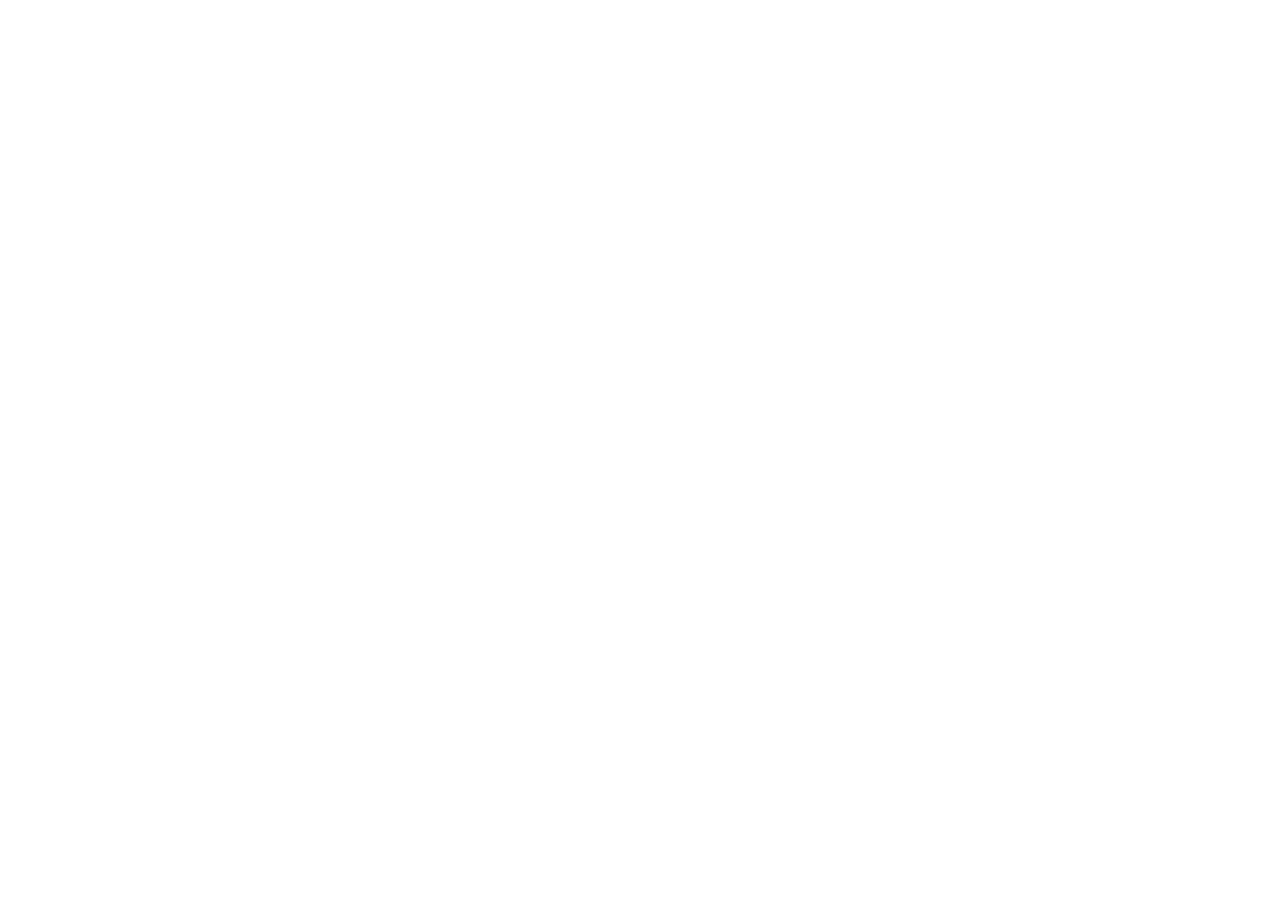
==== index.html @ 4276ec36 "Add index.html" ====
<!doctype html>
<html lang="en">
  <head>
    <meta charset="UTF-8" />
    <meta name="viewport" content="width=device-width, initial-scale=1.0" />
    <meta name="description" content="Soul-D. — The Best Digital Marketing Agency in Hyderabad. Website development, mobile apps, video production, Meta &amp; Google Ads at reasonable rates." />
    <title>Soul-D. | Digital Marketing Solutions</title>
    <link rel="icon" href="assets/sould-logo-1-BkM_pOXT.png" />
    <link rel="stylesheet" href="src/styles.css" />
  </head>
  <body>
    <div class="app" id="app"></div>

    <!-- block the auto-boot so the loader below can inject the saved content first -->
    <script>window.SOULD_DEFER = true;</script>
    <script src="src/content-defaults.js"></script>
    <script src="src/app.js"></script>

    <script>
      /* ----------------------------------------------------------------------
         Content loader — three layers, lowest to highest priority:
           1. built-in defaults      (src/content-defaults.js)
           2. content.json           (what the client published)
           3. localStorage draft     (this browser's unpublished edits)
         Visitors get 1+2; the client previewing in their own browser gets 1+2+3.
         ---------------------------------------------------------------------- */
      (async function () {
        function merge(base, over) {
          if (over === null || over === undefined) return base;
          if (Array.isArray(base) || Array.isArray(over)) return Array.isArray(over) ? over : base;
          if (typeof base !== 'object' || typeof over !== 'object') return over;
          const out = Object.assign({}, base);
          for (const k of Object.keys(over)) out[k] = merge(base[k], over[k]);
          return out;
        }

        let content = window.SOULD_DEFAULTS || {};

        try {
          const res = await fetch('content.json', { cache: 'no-store' });
          if (res.ok) content = merge(content, await res.json());
        } catch (e) {
          /* file:// or offline — just use the defaults */
        }

        try {
          const draft = localStorage.getItem('sould_content_draft');
          if (draft) content = merge(content, JSON.parse(draft));
        } catch (e) {}

        window.SOULD_BOOT(content);
      })();
    </script>
  </body>
</html>
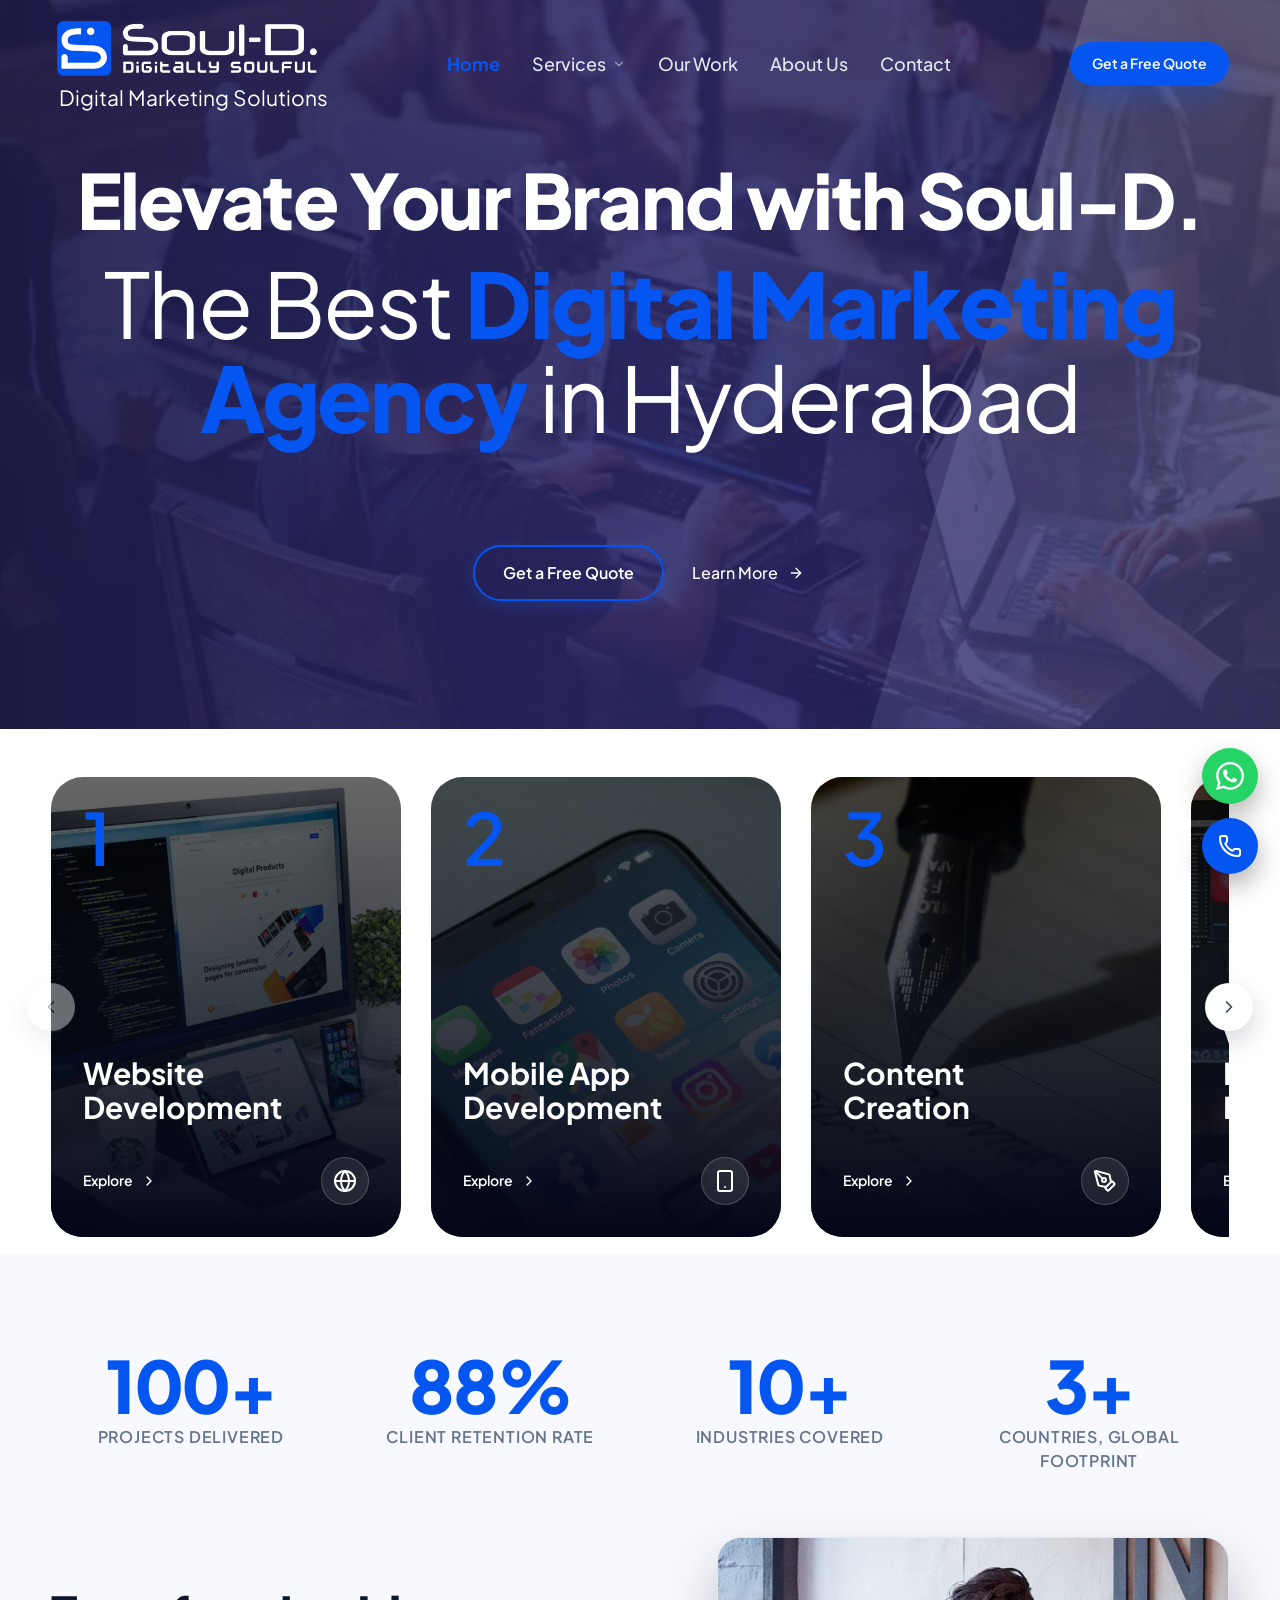
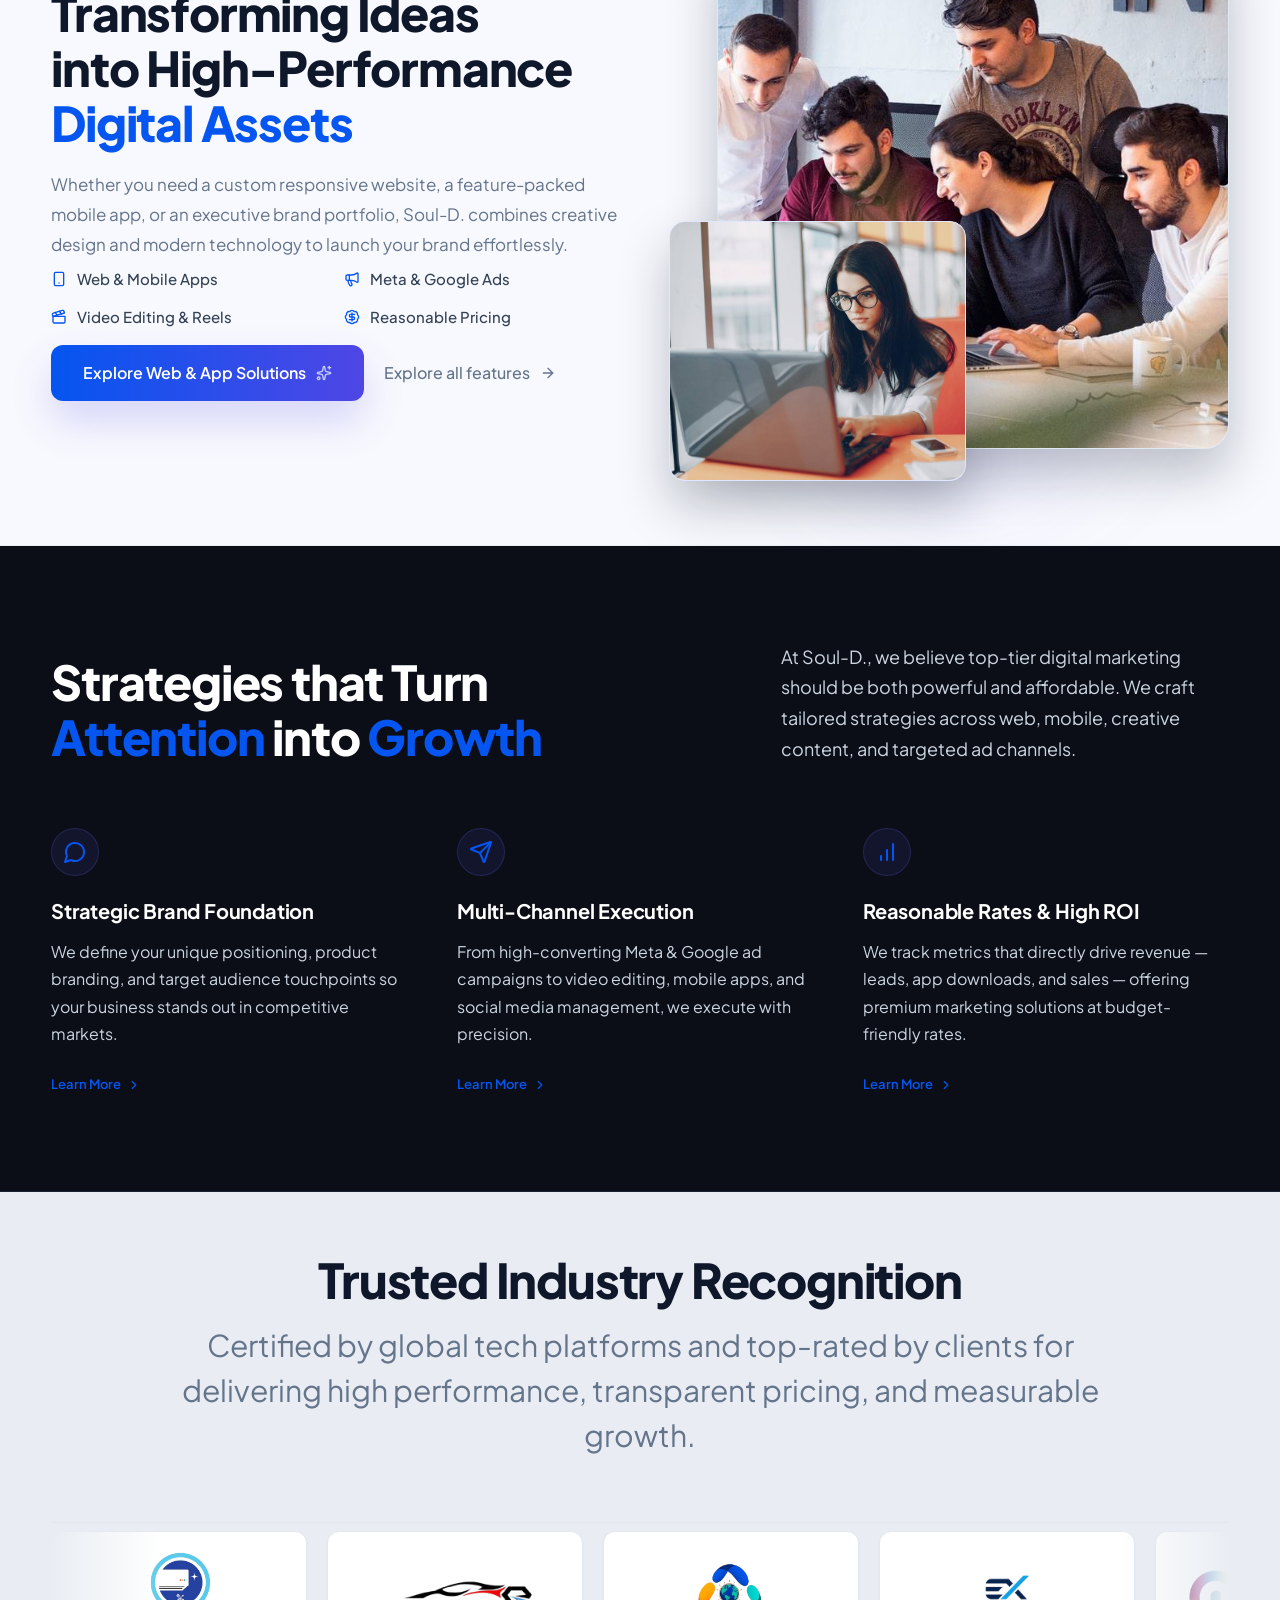
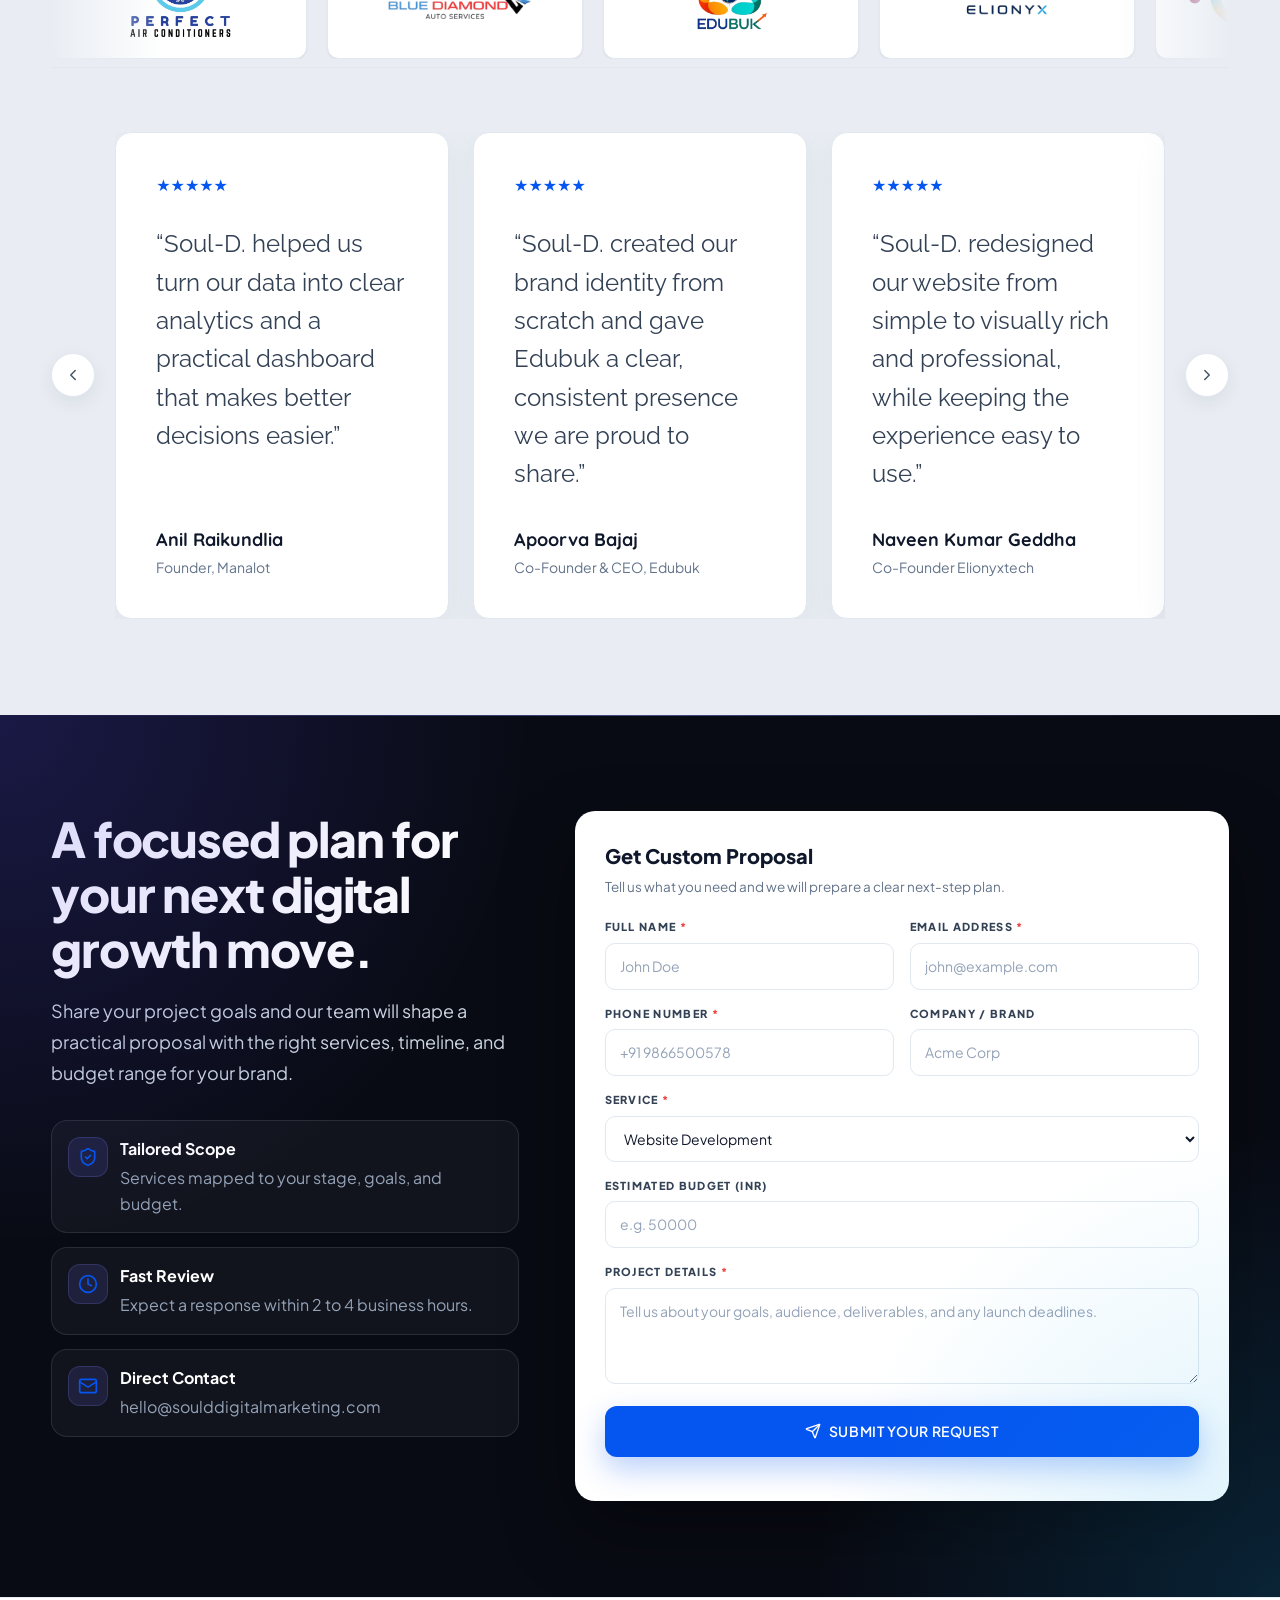
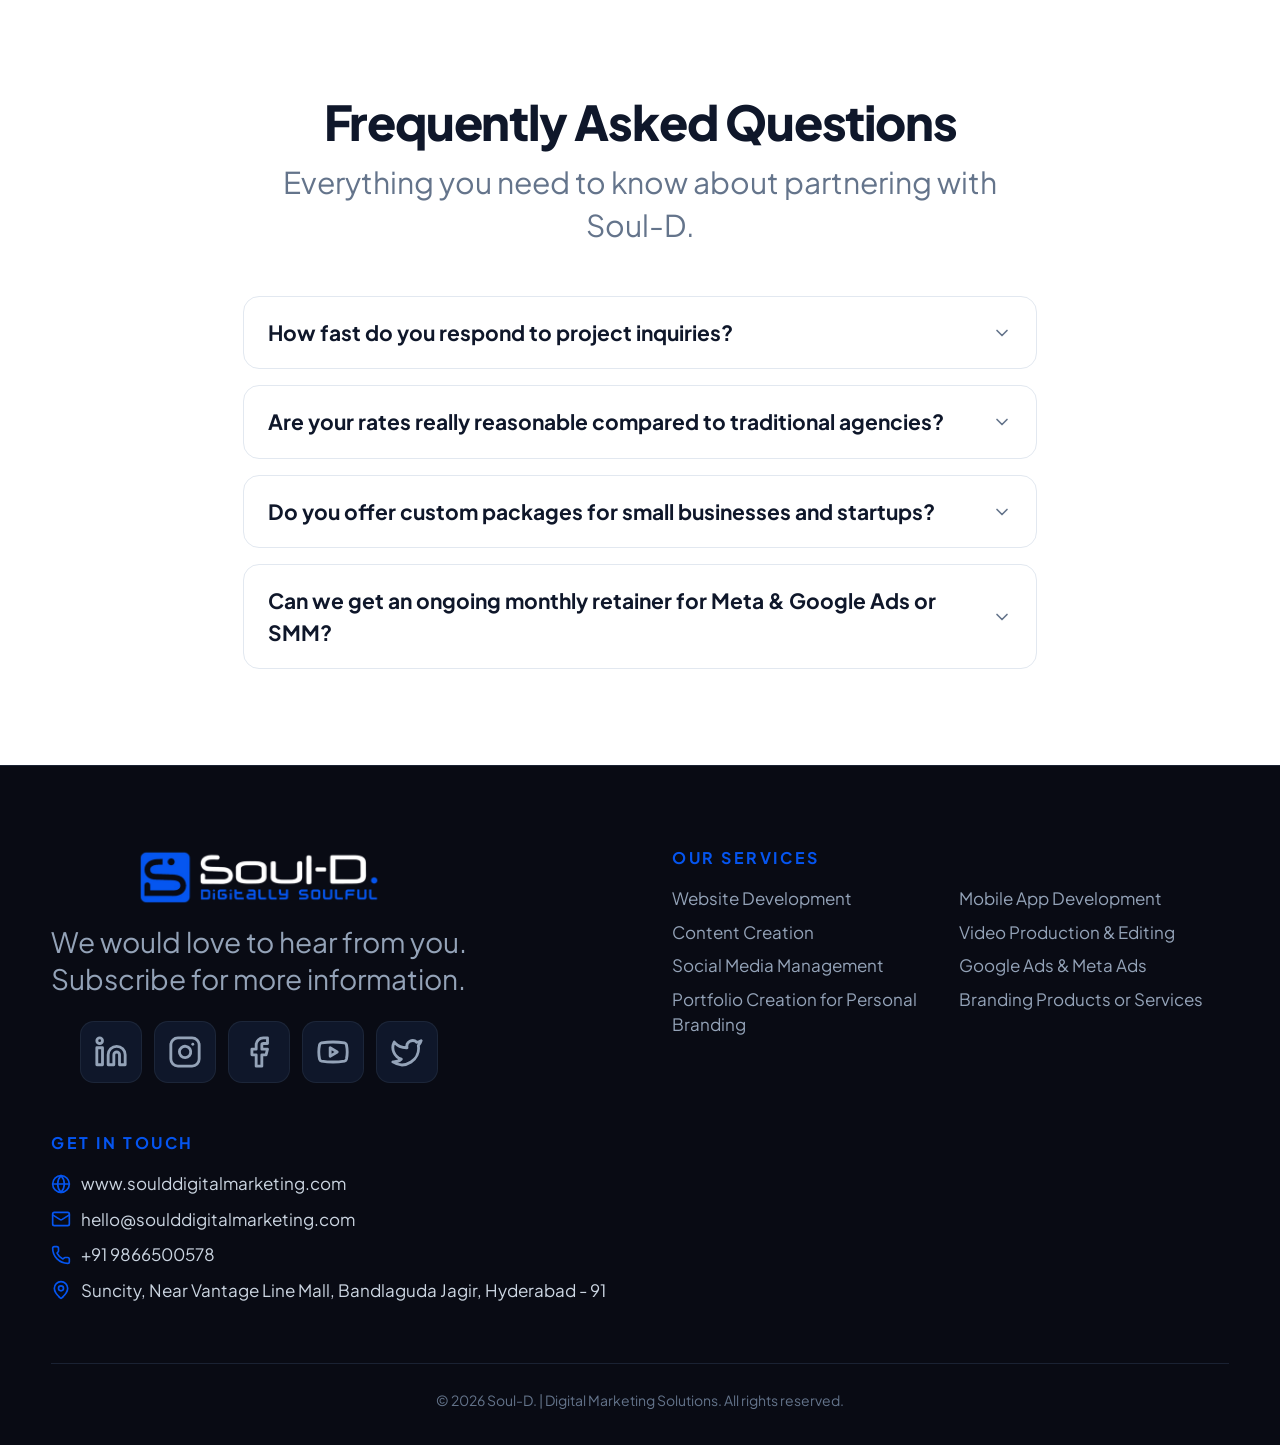
==== commit c8a4de1c: "Loader: content server first, then content.json" ====
--- a/index.html
+++ b/index.html
@@ -35,12 +35,28 @@
         }
 
         let content = window.SOULD_DEFAULTS || {};
+        let fromServer = false;
 
+        /* 1) content server (live editing — save karte hi update) */
         try {
-          const res = await fetch('content.json', { cache: 'no-store' });
-          if (res.ok) content = merge(content, await res.json());
-        } catch (e) {
-          /* file:// or offline — just use the defaults */
+          const res = await fetch('api/content', { cache: 'no-store' });
+          if (res.ok) {
+            const d = await res.json();
+            if (d && typeof d === 'object' && Object.keys(d).length) {
+              content = merge(content, d);
+              fromServer = true;
+            }
+          }
+        } catch (e) {}
+
+        /* 2) published content.json (GitHub Pages / static hosting) */
+        if (!fromServer) {
+          try {
+            const res = await fetch('content.json', { cache: 'no-store' });
+            if (res.ok) content = merge(content, await res.json());
+          } catch (e) {
+            /* file:// or offline — just use the defaults */
+          }
         }
 
         try {
--- a/src/styles.css
+++ b/src/styles.css
@@ -0,0 +1,769 @@
+/* ==========================================================================
+   Soul-D. Digital Marketing Solutions — clone stylesheet
+   ========================================================================== */
+
+@font-face {
+  font-family: 'Quicksand';
+  font-style: normal;
+  font-weight: 300 700;
+  font-display: swap;
+  src: url('../assets/quicksand-latin.woff2') format('woff2');
+}
+
+@font-face {
+  font-family: 'Raleway';
+  font-style: normal;
+  font-weight: 100 900;
+  font-display: swap;
+  src: url('../assets/raleway-latin.woff2') format('woff2');
+}
+
+@font-face {
+  font-family: 'Plus Jakarta Sans';
+  font-style: normal;
+  font-weight: 300 800;
+  font-display: swap;
+  src: url('../assets/pjs-latin.woff2') format('woff2');
+}
+
+:root {
+  --blue: #0555F0;
+  --blue-dark: #0444C0;
+  --blue-soft: #e8efff;
+  --indigo: #4f46e5;
+  --dark: #090b14;
+  --dark-2: #0b0d17;
+  --dark-3: #0f1424;
+  --slate-950: #020617;
+  --light: #f8f9fe;
+  --gray: #e9edf3;
+  --line: #e2e8f0;
+  --text: #0f172a;
+  --muted: #475569;
+  --muted-2: #64748b;
+  --muted-3: #94a3b8;
+  --radius: 16px;
+  --shell: 1280px;
+  --shell-wide: 1650px;
+  /* margin har screen size par apne aap adjust hota hai: 20px (phone) -> 64px (badi screen) */
+  --gutter: clamp(20px, 4vw, 64px);
+  --header-h: 92px;
+  --shadow-sm: 0 1px 2px rgba(15, 23, 42, .06);
+  --shadow-md: 0 6px 18px rgba(15, 23, 42, .07);
+  --shadow-lg: 0 18px 45px rgba(15, 23, 42, .12);
+  --shadow-blue: 0 12px 30px rgba(5, 85, 240, .28);
+}
+
+* { box-sizing: border-box; margin: 0; padding: 0; }
+
+html { scroll-behavior: smooth; -webkit-text-size-adjust: 100%; }
+
+body {
+  font-family: 'Plus Jakarta Sans', system-ui, -apple-system, 'Segoe UI', Roboto, Helvetica, Arial, sans-serif;
+  background: #fff;
+  color: var(--text);
+  line-height: 1.5;
+  -webkit-font-smoothing: antialiased;
+  -moz-osx-font-smoothing: grayscale;
+  overflow-x: hidden;
+}
+
+::selection { background: var(--blue); color: #fff; }
+
+img { max-width: 100%; display: block; }
+a { color: inherit; text-decoration: none; }
+button { font: inherit; color: inherit; background: none; border: 0; cursor: pointer; }
+input, select, textarea { font: inherit; color: inherit; }
+ul { list-style: none; }
+svg { flex-shrink: 0; }
+
+/* ---------- layout helpers ----------
+   Har cheez (header, sections, carousel, footer) ek hi tarah ka margin leti hai.
+   Margin screen size ke hisaab se badhta hai: --gutter (20px -> 64px).
+   Content 1280px par ruk jata hai, screen badi ho to margin aur bada ho jata hai. */
+.shell { width: 100%; max-width: var(--shell); margin: 0 auto; padding: 0 var(--gutter); }
+.shell-wide { width: 100%; max-width: var(--shell-wide); margin: 0 auto; padding: 0 var(--gutter); }
+.shell-full { width: 100%; max-width: var(--shell); margin: 0 auto; padding: 0 var(--gutter); }
+.app { min-height: 100vh; display: flex; flex-direction: column; }
+.app > main { flex: 1 1 auto; }
+.center { text-align: center; }
+.sr-only { position: absolute; width: 1px; height: 1px; overflow: hidden; clip: rect(0 0 0 0); }
+
+/* ---------- buttons ---------- */
+.btn {
+  display: inline-flex; align-items: center; justify-content: center; gap: 8px;
+  font-weight: 600; border-radius: 999px; transition: all .22s ease;
+  white-space: nowrap; cursor: pointer;
+}
+.btn-primary {
+  background: var(--blue); color: #fff; font-size: 14px;
+  padding: 11px 22px; box-shadow: var(--shadow-blue);
+}
+.btn-primary:hover { background: var(--blue-dark); transform: translateY(-2px); }
+.btn-outline {
+  border: 2px solid var(--blue); color: #fff; padding: 14px 28px; font-size: 16px;
+  box-shadow: 0 4px 14px rgba(37, 99, 235, .25);
+}
+.btn-outline:hover { background: var(--blue); transform: translateY(-2px); }
+.btn-solid {
+  background: var(--blue); color: #fff; padding: 14px 28px; font-size: 16px;
+  box-shadow: var(--shadow-blue);
+}
+.btn-solid:hover { background: var(--blue-dark); transform: translateY(-2px); }
+.btn-ghost { color: #fff; font-weight: 500; padding: 8px 4px; display: inline-flex; align-items: center; gap: 10px; }
+.btn-ghost:hover { color: var(--blue); }
+.btn-ghost:hover svg { transform: translateX(6px); }
+.btn-ghost svg { transition: transform .2s ease; }
+.btn-cta {
+  background: var(--indigo); color: #fff; padding: 16px 32px; border-radius: 12px;
+  font-weight: 700; font-size: 16px; box-shadow: 0 12px 30px rgba(79, 70, 229, .35);
+}
+.btn-cta:hover { background: #6366f1; transform: translateY(-2px); }
+.btn-block { width: 100%; border-radius: 12px; padding: 15px 20px; font-size: 14px; letter-spacing: .04em; text-transform: uppercase; }
+
+.link-arrow {
+  display: inline-flex; align-items: center; gap: 6px; color: var(--blue);
+  font-weight: 600; font-size: 13px; transition: gap .2s ease;
+}
+.link-arrow:hover { gap: 10px; }
+
+/* ==========================================================================
+   HEADER
+   ========================================================================== */
+.site-header {
+  position: fixed; top: 0; left: 0; right: 0; z-index: 60;
+  padding: 14px 0; transition: background .3s ease, padding .3s ease, box-shadow .3s ease;
+  background: transparent;
+}
+.site-header.scrolled {
+  background: rgba(9, 11, 20, .95);
+  backdrop-filter: blur(12px);
+  box-shadow: 0 6px 24px rgba(0, 0, 0, .35);
+  padding: 8px 0;
+}
+.site-header .bar { display: flex; align-items: center; justify-content: space-between; gap: 20px; }
+.brand { display: flex; align-items: center; gap: 8px; transition: opacity .2s; }
+.brand:hover { opacity: .95; }
+.brand img { height: 44px; width: auto; object-fit: contain; border-radius: 8px; }
+.brand-col-wrap { display: block; }        /* keeps the tagline on its own line, as on the live site */
+.brand-tag { display: block; color: #fff; font-size: 21px; margin-left: 8px; white-space: nowrap; }
+.site-header .shell-wide { transition: padding .3s ease; }
+
+.nav { display: flex; align-items: center; gap: 32px; font-size: 18px; font-weight: 500; }
+.nav > a, .nav .nav-link { color: #e2e8f0; padding: 4px 0; transition: color .2s; }
+.nav > a:hover, .nav .nav-link:hover { color: var(--blue); }
+.nav > a.active { color: var(--blue); font-weight: 700; }
+.nav-drop { position: relative; }
+.nav-drop > .nav-link { display: flex; align-items: center; gap: 6px; cursor: pointer; padding: 8px 0; font-size: 18px; }
+.nav-drop > .nav-link svg { color: var(--muted-3); transition: transform .2s; }
+.nav-drop:hover > .nav-link svg { transform: rotate(180deg); }
+.nav-drop > .nav-link.active { color: var(--blue); font-weight: 700; }
+.nav-menu {
+  position: absolute; top: 100%; left: 50%; transform: translate(-50%, 8px);
+  min-width: 268px; background: #0f1424; border: 1px solid #1e293b; border-radius: 14px;
+  padding: 10px; box-shadow: 0 24px 50px rgba(0, 0, 0, .5);
+  opacity: 0; visibility: hidden; transition: all .2s ease;
+}
+.nav-drop:hover .nav-menu { opacity: 1; visibility: visible; transform: translate(-50%, 0); }
+.nav-menu a {
+  display: block; padding: 9px 12px; border-radius: 9px; font-size: 14px;
+  color: #cbd5e1; transition: all .15s;
+}
+.nav-menu a:hover { background: rgba(5, 85, 240, .16); color: #fff; }
+.nav-menu a.active { color: var(--blue); font-weight: 600; }
+
+.header-actions { display: flex; align-items: center; gap: 14px; }
+.burger { display: none; padding: 8px; color: #cbd5e1; border-radius: 10px; }
+.burger:hover { color: #fff; }
+.burger .ic-close { display: none; }
+.burger.open .ic-menu { display: none; }
+.burger.open .ic-close { display: block; }
+
+.mobile-nav {
+  display: none; background: #0b0d17; border-top: 1px solid #1e293b;
+  padding: 16px 24px 26px;
+}
+.mobile-nav.open { display: block; }
+.mobile-nav a {
+  display: block; padding: 12px 4px; color: #cbd5e1; font-weight: 500;
+  border-bottom: 1px solid rgba(30, 41, 59, .7);
+}
+.mobile-nav a.active { color: var(--blue); font-weight: 700; }
+.mobile-nav .sub a { padding-left: 18px; font-size: 14px; color: #94a3b8; }
+.mobile-nav .btn { margin-top: 18px; width: 100%; padding: 13px; }
+
+/* ==========================================================================
+   HERO (home)
+   ========================================================================== */
+.hero { position: relative; display: flex; align-items: center; padding: 112px 0 80px; overflow: hidden; }
+.hero-bg { position: absolute; inset: 0; z-index: 0; overflow: hidden; pointer-events: none; }
+.hero-slide {
+  position: absolute; inset: 0; opacity: 0; transition: opacity 2s ease-in-out;
+}
+.hero-slide.active { opacity: 1; }
+.hero-slide .img {
+  width: 100%; height: 100%; background-size: cover; background-position: center;
+  filter: brightness(.9) contrast(1.02);
+}
+@keyframes kenburns {
+  0%   { transform: scale(1) translate(0, 0); }
+  100% { transform: scale(1.12) translate(-1.5%, -1.5%); }
+}
+.hero-slide .img { animation: kenburns 12s ease-out forwards; }
+.hero-tint {
+  position: absolute; inset: 0; z-index: 2;
+  background: linear-gradient(to right, rgba(30, 27, 75, .90), rgba(46, 42, 114, .80) 50%, rgba(34, 28, 74, .75));
+}
+.hero-shape-1, .hero-shape-2 { position: absolute; inset: 0; z-index: 2; pointer-events: none; }
+.hero-shape-1 {
+  clip-path: polygon(75% 0, 100% 0, 100% 100%, 55% 100%);
+  background: linear-gradient(135deg, rgba(255, 255, 255, .25) 0%, rgba(99, 102, 241, .3) 100%);
+  opacity: .25; mix-blend-mode: overlay;
+}
+.hero-shape-2 {
+  clip-path: polygon(85% 0, 100% 0, 100% 100%, 68% 100%);
+  background: linear-gradient(rgba(255, 255, 255, .38) 0%, rgba(165, 180, 252, .35) 100%);
+  opacity: .4;
+}
+.hero-inner { position: relative; z-index: 4; width: 100%; text-align: center; padding-top: 48px; }
+.hero h1 { color: #fff; letter-spacing: -.025em; line-height: 1.05; margin-bottom: 16px; }
+.hero h1.a { font-size: 76px; font-weight: 800; }
+.hero h1.b { font-size: 90px; font-weight: 400; }
+.hero h1 .blue { color: var(--blue); font-weight: 800; }
+.hero-actions { display: flex; flex-wrap: wrap; justify-content: center; align-items: center; gap: 24px; margin: 100px 0 48px; }
+.hero-dots { position: fixed; bottom: 32px; left: 50%; transform: translateX(-50%); z-index: 30; display: flex; gap: 8px; transition: opacity .4s ease; }
+.hero-dots button { height: 8px; width: 8px; border-radius: 999px; background: rgba(255, 255, 255, .5); transition: all .3s; }
+.hero-dots button:hover { background: rgba(255, 255, 255, .8); }
+.hero-dots button.on { width: 32px; background: var(--blue); }
+
+/* ==========================================================================
+   SERVICE CARDS (home carousel + mobile grid)
+   ========================================================================== */
+.svc-strip { position: relative; z-index: 30; margin-top: 32px; overflow: hidden; }
+.svc-track-wrap { display: flex; justify-content: center; }
+.svc-track-outer { position: relative; width: 100%; max-width: 1550px; }
+.svc-track {
+  display: flex; gap: 30px; overflow-x: auto; scroll-behavior: smooth;
+  padding: 16px 0; scrollbar-width: none; -ms-overflow-style: none;
+}
+.svc-track::-webkit-scrollbar { display: none; }
+.svc-card {
+  position: relative; flex: 0 0 auto; width: 350px; height: 460px; overflow: hidden;
+  border-radius: 32px; cursor: pointer; isolation: isolate;
+}
+.svc-card img {
+  position: absolute; inset: 0; width: 100%; height: 100%; object-fit: cover;
+  transition: transform .7s ease;
+}
+.svc-card:hover img { transform: scale(1.05); }
+.svc-card .veil {
+  position: absolute; inset: 0;
+  background: linear-gradient(to top, #020617 0%, rgba(15, 23, 42, .4) 55%, transparent 100%),
+              rgba(0, 0, 0, .6);
+}
+.svc-card .body {
+  position: absolute; inset: 0; display: flex; flex-direction: column;
+  justify-content: flex-end; padding: 32px;
+}
+.svc-card .num {
+  position: absolute; left: 32px; top: 24px; font-size: 72px; font-weight: 600;
+  line-height: 1; color: var(--blue);
+}
+.svc-card h3 { font-size: 30px; font-weight: 700; line-height: 1.15; max-width: 13.75rem; color: #fff; }
+.svc-card .foot { margin-top: 32px; display: flex; align-items: center; justify-content: space-between; gap: 12px; }
+.svc-card .explore {
+  display: inline-flex; align-items: center; gap: 8px; font-size: 14px; font-weight: 600; color: #fff;
+}
+.svc-card .explore:hover { color: #93c5fd; }
+.svc-card .explore svg { transition: transform .3s; }
+.svc-card .explore:hover svg { transform: translateX(4px); }
+.svc-card .ic-btn {
+  width: 48px; height: 48px; border-radius: 999px; border: 1px solid rgba(255, 255, 255, .2);
+  background: rgba(255, 255, 255, .1); backdrop-filter: blur(8px); color: #fff;
+  display: grid; place-items: center;
+}
+.svc-arrow {
+  position: absolute; top: 50%; transform: translateY(-50%); z-index: 40;
+  width: 48px; height: 48px; border-radius: 999px; background: #fff; border: 0;
+  display: grid; place-items: center; color: #334155;
+  box-shadow: 0 10px 26px rgba(15, 23, 42, .18); transition: all .2s;
+}
+.svc-arrow:hover { transform: translateY(-50%) scale(1.05); }
+.svc-arrow:disabled { opacity: .4; cursor: not-allowed; }
+.svc-arrow.prev { left: -24px; }
+.svc-arrow.next { right: -24px; }
+
+/* mobile variant */
+.svc-grid-mobile { display: none; gap: 16px; padding-bottom: 32px; }
+.svc-card.m {
+  width: 100%; height: auto; min-height: 280px; border-radius: 24px;
+  box-shadow: var(--shadow-lg);
+}
+.svc-card.m .veil { background: rgba(0, 0, 0, .55); }
+.svc-card.m .body { position: relative; padding: 20px; min-height: 280px; }
+.svc-card.m .num { left: 20px; top: 16px; font-size: 48px; }
+.svc-card.m h3 { font-size: 24px; max-width: 18rem; }
+.svc-card.m p {
+  margin-top: 8px; font-size: 13.5px; line-height: 1.6; color: #e2e8f0;
+  display: -webkit-box; -webkit-box-orient: vertical; -webkit-line-clamp: 3; overflow: hidden;
+}
+.svc-card.m .foot { margin-top: 20px; }
+.svc-card.m .quote {
+  background: rgba(255, 255, 255, .1); backdrop-filter: blur(8px);
+  padding: 8px 16px; border-radius: 999px; font-size: 13px; font-weight: 600; color: #fff;
+}
+.svc-card.m .quote:hover { background: rgba(255, 255, 255, .2); }
+
+/* ==========================================================================
+   STATS
+   ========================================================================== */
+.stats { padding: 0 0 64px; position: relative; z-index: 10; }
+.stats-grid { display: grid; grid-template-columns: repeat(4, 1fr); gap: 32px 20px; text-align: center; }
+.stat .value { display: block; font-size: 72px; font-weight: 800; color: var(--blue); letter-spacing: -.03em; line-height: 1; margin-bottom: 4px; }
+.stat .label { display: block; }
+.stat .label {
+  font-size: 16px; font-weight: 600; letter-spacing: .05em;
+  text-transform: uppercase; color: var(--muted-2);
+}
+
+/* ==========================================================================
+   SECTION SHELL / TYPOGRAPHY
+   ========================================================================== */
+.sec { padding: 96px 0; position: relative; z-index: 10; }
+.sec-sm { padding: 60px 0; }
+.sec-light { background: var(--light); border-bottom: 1px solid rgba(226, 232, 240, .6); }
+.sec-white { background: #fff; border-top: 1px solid rgba(226, 232, 240, .8); }
+.sec-dark { background: var(--dark-2); color: #fff; border-bottom: 1px solid rgba(30, 41, 59, .8); }
+.sec-gray { background: var(--gray); }
+.sec-black { background: var(--dark); color: #fff; position: relative; overflow: hidden; }
+.sec-black .glow-1, .sec-black .glow-2 { position: absolute; pointer-events: none; z-index: 0; }
+.sec-black .glow-1 { inset: 0; background: radial-gradient(circle at top left, rgba(79, 70, 229, .24), transparent 34%), radial-gradient(circle at bottom right, rgba(14, 165, 233, .16), transparent 30%); }
+.sec-black .glow-2 { left: 0; right: 0; top: 0; height: 1px; background: linear-gradient(90deg, transparent, rgba(129, 140, 248, .5), transparent); }
+.sec-black .shell-wide { position: relative; z-index: 1; }
+
+h2.title { font-size: 48px; font-weight: 800; letter-spacing: -.025em; line-height: 1.15; }
+h2.title .blue { color: var(--blue); }
+.sec-head { text-align: center; max-width: 780px; margin: 0 auto 56px; }
+.sec-head p { color: var(--muted-2); font-size: 17px; margin-top: 14px; }
+.eyebrow {
+  font-size: 12px; font-weight: 800; letter-spacing: .16em; text-transform: uppercase;
+  color: var(--blue);
+}
+
+/* ==========================================================================
+   ABOUT / TRANSFORMING IDEAS
+   ========================================================================== */
+.split { display: grid; grid-template-columns: 1fr 1fr; gap: 40px; align-items: center; }
+.lead { color: var(--muted-2); font-size: 17px; line-height: 1.75; margin-top: 20px; }
+.feature-list { display: grid; grid-template-columns: 1fr 1fr; gap: 16px; margin: 8px 0; }
+.feature-list li { display: flex; align-items: center; gap: 10px; font-size: 15px; color: #334155; font-weight: 500; }
+.feature-list svg { color: var(--blue); }
+.cta-row { display: flex; flex-wrap: wrap; align-items: center; gap: 16px; padding-top: 8px; }
+.btn-gradient {
+  display: inline-flex; align-items: center; gap: 10px; color: #fff; font-weight: 600;
+  font-size: 16px; padding: 16px 32px; border-radius: 12px;
+  background: linear-gradient(90deg, var(--blue), var(--indigo));
+  box-shadow: 0 20px 40px rgba(79, 70, 229, .2); transition: all .2s;
+}
+.btn-gradient:hover { background: linear-gradient(90deg, var(--blue-dark), #4338ca); transform: translateY(-2px); }
+.btn-gradient svg { color: #c7d2fe; }
+
+.collage { position: relative; width: 100%; max-width: 32rem; margin-left: auto; }
+.collage .big {
+  border-radius: 24px; overflow: hidden; box-shadow: 0 25px 50px rgba(15, 23, 42, .25);
+  border: 1px solid var(--line); background: #fff; width: 100%; aspect-ratio: 1 / 1; position: relative;
+}
+.collage .big img { width: 100%; height: 100%; object-fit: cover; object-position: top; transition: transform .7s; }
+.collage:hover .big img { transform: scale(1.05); }
+.collage .small {
+  position: absolute; bottom: -32px; left: -48px; width: 58%; z-index: 10;
+  border-radius: 16px; overflow: hidden; box-shadow: 0 25px 50px rgba(15, 23, 42, .25);
+  border: 1px solid #e0e7ff; background: #fff; aspect-ratio: 4 / 3.5;
+}
+.collage .small img { width: 100%; height: 100%; object-fit: cover; object-position: 25% 10%; transition: transform .7s; }
+.collage:hover .small img { transform: scale(1.05); }
+.collage .glow {
+  position: absolute; top: 50%; right: 25%; width: 288px; height: 288px; border-radius: 999px;
+  background: rgba(99, 102, 241, .15); filter: blur(64px); pointer-events: none; z-index: -1;
+}
+
+/* ==========================================================================
+   STRATEGIES (dark)
+   ========================================================================== */
+.strategy-head { display: flex; flex-direction: row; align-items: flex-end; justify-content: space-between; gap: 32px; margin-bottom: 64px; }
+.strategy-head h2 { max-width: 42rem; }
+.strategy-head .kicker { color: #cbd5e1; font-size: 18px; line-height: 1.7; max-width: 28rem; }
+.cols-3 { display: grid; grid-template-columns: repeat(3, 1fr); gap: 40px; }
+.cols-4 { display: grid; grid-template-columns: repeat(4, 1fr); gap: 28px; }
+.card-icon {
+  width: 48px; height: 48px; border-radius: 999px; display: grid; place-items: center;
+  background: rgba(99, 102, 241, .1); border: 1px solid rgba(99, 102, 241, .2);
+  color: var(--blue); margin-bottom: 20px; transition: all .3s;
+}
+.cols-3 h3, .cols-4 h3 { font-size: 20px; font-weight: 700; margin-bottom: 12px; letter-spacing: -.01em; }
+.cols-3 p, .cols-4 p { color: var(--muted-2); font-size: 16px; line-height: 1.7; margin-bottom: 24px; }
+.sec-dark .cols-3 p { color: #cbd5e1; }
+.sec-dark .cols-3 h3 { color: #fff; }
+.cols-3 .card-icon { margin-bottom: 20px; }
+.sec-dark .group:hover .card-icon { background: rgba(79, 70, 229, .3); }
+
+/* ==========================================================================
+   LOGOS + TESTIMONIALS
+   ========================================================================== */
+.marquee-zone { border-top: 1px solid rgba(226, 232, 240, .8); border-bottom: 1px solid rgba(226, 232, 240, .8); background: var(--gray); padding: 8px 0; margin-bottom: 64px; position: relative; }
+.marquee-zone::before, .marquee-zone::after {
+  content: ''; position: absolute; top: 0; bottom: 0; width: 112px; z-index: 10; pointer-events: none;
+}
+.marquee-zone::before { left: 0; background: linear-gradient(90deg, var(--gray), transparent); }
+.marquee-zone::after { right: 0; background: linear-gradient(270deg, var(--gray), transparent); }
+.marquee { overflow: hidden; }
+.marquee-track { display: flex; width: max-content; animation: slide 30s linear infinite; }
+.marquee:hover .marquee-track { animation-play-state: paused; }
+@keyframes slide { from { transform: translateX(0); } to { transform: translateX(-50%); } }
+.logo-tile {
+  background: #fff; border: 1px solid var(--line); border-radius: 12px;
+  height: 128px; width: 256px; display: grid; place-items: center; padding: 0 24px;
+  box-shadow: var(--shadow-sm); flex: 0 0 auto; margin-right: 20px;
+}
+.logo-tile img { max-height: 88px; width: 100%; object-fit: contain; }
+.logo-tile.big img { max-height: 112px; transform: scale(1.5); }
+
+.tst-viewport { position: relative; width: 100%; padding: 0 64px; }
+.tst-window { overflow: hidden; }
+.tst-track { display: flex; transition: transform .5s ease-out; }
+.tst-page { flex: 0 0 100%; display: grid; grid-template-columns: repeat(3, 1fr); gap: 24px; }
+.tst-card {
+  display: flex; flex-direction: column; min-height: 360px; background: #fff;
+  border: 1px solid var(--line); border-radius: 16px; padding: 40px; color: var(--text);
+  box-shadow: 0 10px 30px rgba(148, 163, 184, .12);
+}
+.tst-card .stars { display: flex; gap: 4px; color: var(--blue); margin-bottom: 28px; font-size: 16px; }
+.tst-card blockquote {
+  font-family: 'Raleway', 'Plus Jakarta Sans', sans-serif; font-size: 24px; line-height: 1.6; color: #334155;
+}
+.tst-card .who { margin-top: auto; padding-top: 32px; }
+.tst-card .who .nm { font-family: 'Quicksand', 'Plus Jakarta Sans', sans-serif; font-weight: 700; color: var(--text); font-size: 18px; }
+.tst-card .who .rl { color: var(--muted-2); font-size: 14px; margin-top: 4px; }
+.tst-arrow {
+  position: absolute; top: 50%; transform: translateY(-50%); z-index: 10;
+  width: 44px; height: 44px; border-radius: 999px; background: #fff; border: 1px solid var(--line);
+  display: grid; place-items: center; color: var(--muted); box-shadow: var(--shadow-md); transition: all .2s;
+}
+.tst-arrow:hover { background: var(--blue); color: #fff; border-color: var(--blue); }
+.tst-arrow.prev { left: 0; }
+.tst-arrow.next { right: 0; }
+
+/* ==========================================================================
+   PROPOSAL + FORM
+   ========================================================================== */
+.proposal { display: grid; grid-template-columns: 5fr 7fr; gap: 56px; align-items: start; }
+.perks { display: grid; gap: 14px; margin-top: 30px; }
+.perk {
+  display: flex; gap: 12px; align-items: flex-start; background: rgba(255, 255, 255, .04);
+  border: 1px solid rgba(255, 255, 255, .1); border-radius: 16px; padding: 16px;
+}
+.perk .ic { width: 40px; height: 40px; border-radius: 12px; background: rgba(99, 102, 241, .15); color: var(--blue); border: 1px solid rgba(129, 140, 248, .2); display: grid; place-items: center; flex: 0 0 auto; }
+.perk h4 { font-size: 16px; font-weight: 700; color: #fff; margin-bottom: 4px; }
+.perk p { font-size: 16px; color: #94a3b8; line-height: 1.6; word-break: break-word; }
+
+.form-card {
+  background: #fff; border-radius: 20px; padding: 30px; box-shadow: 0 30px 70px rgba(0, 0, 0, .38);
+  color: var(--text);
+}
+.form-card h3 { font-size: 20px; font-weight: 800; }
+.form-card .hint { color: var(--muted-2); font-size: 13.5px; margin-top: 6px; }
+.form-grid { display: grid; grid-template-columns: minmax(0, 1fr) minmax(0, 1fr); gap: 16px; margin-top: 22px; }
+.field { display: flex; flex-direction: column; gap: 7px; }
+.field.full { grid-column: 1 / -1; }
+.field label {
+  font-size: 11px; font-weight: 800; letter-spacing: .12em; text-transform: uppercase; color: #334155;
+}
+.field label .req { color: #ef4444; }
+.field input, .field select, .field textarea {
+  border: 1px solid var(--line); border-radius: 10px; padding: 12px 14px; font-size: 14px;
+  background: #fff; outline: none; transition: border .2s, box-shadow .2s; width: 100%;
+}
+.field input::placeholder, .field textarea::placeholder { color: #94a3b8; }
+.field input:focus, .field select:focus, .field textarea:focus {
+  border-color: var(--blue); box-shadow: 0 0 0 3px rgba(5, 85, 240, .14);
+}
+.field textarea { resize: vertical; min-height: 96px; }
+.form-note { margin-top: 14px; font-size: 13.5px; font-weight: 600; }
+.form-note.ok { color: #059669; }
+.form-note.err { color: #dc2626; }
+
+/* ==========================================================================
+   FAQ
+   ========================================================================== */
+.faq { max-width: 900px; margin: 0 auto; }
+.faq-item { border: 1px solid var(--line); border-radius: 16px; overflow: hidden; transition: all .2s; }
+.faq-item + .faq-item { margin-top: 16px; }
+.faq-item.open { border-color: #c7d2fe; box-shadow: var(--shadow-md); }
+.faq-q {
+  width: 100%; text-align: left; padding: 20px 24px; font-size: 21px; font-weight: 700;
+  display: flex; align-items: center; justify-content: space-between; gap: 18px; color: var(--text);
+}
+.faq-q:hover { background: #f8fafc; }
+.faq-q svg { color: var(--muted-2); transition: transform .25s; }
+.faq-item.open .faq-q svg { transform: rotate(180deg); }
+.faq-a { padding: 0 24px 22px; color: var(--muted); font-size: 15.5px; line-height: 1.75; }
+
+/* ==========================================================================
+   FOOTER
+   ========================================================================== */
+.footer { background: var(--dark); color: #94a3b8; padding: 80px 0 34px; border-top: 1px solid rgba(30, 41, 59, .8); position: relative; z-index: 10; }
+.footer-grid { display: grid; grid-template-columns: 1fr 1fr; gap: 48px 64px; align-items: start; margin-bottom: 60px; }
+.footer .brand-col { display: grid; justify-items: center; gap: 16px; max-width: 26rem; }
+.footer .brand-col img { height: 62px; width: auto; border-radius: 12px; }
+.footer .tagline { color: #94a3b8; font-size: 28px; line-height: 1.3; max-width: 26rem; text-align: left; }
+.socials { display: flex; flex-wrap: wrap; gap: 12px; padding-top: 8px; max-width: 100%; }
+.socials a {
+  width: 62px; height: 62px; border-radius: 14px; background: #0f172a; border: 1px solid rgba(30, 41, 59, .9);
+  display: grid; place-items: center; transition: all .2s;
+}
+.socials a:hover { border-color: #6366f1; color: #fff; }
+.footer h4 { color: var(--blue); font-size: 16px; font-weight: 700; letter-spacing: .16em; text-transform: uppercase; margin-bottom: 16px; }
+.footer .svc-links { display: grid; grid-template-columns: 1fr 1fr; gap: 8px 18px; font-size: 17px; }
+.footer .svc-links a:hover, .footer .contact-links a:hover { color: var(--blue-dark); }
+.footer .contact-links { display: grid; gap: 10px; font-size: 17px; }
+.footer .contact-links a, .footer .contact-links div { display: flex; align-items: center; gap: 10px; color: #cbd5e1; word-break: break-word; }
+.footer .contact-links svg { color: var(--blue); }
+.footer-bottom { border-top: 1px solid rgba(30, 41, 59, .8); padding-top: 26px; text-align: center; font-size: 14px; color: #64748b; }
+
+/* ==========================================================================
+   FLOATING CONTACT
+   ========================================================================== */
+.floaters { position: fixed; right: 22px; bottom: 26px; z-index: 70; display: flex; flex-direction: column; gap: 14px; }
+.floaters a {
+  width: 56px; height: 56px; border-radius: 999px; display: grid; place-items: center;
+  color: #fff; box-shadow: 0 12px 26px rgba(0, 0, 0, .3); transition: transform .2s;
+}
+.floaters a:hover { transform: translateY(-3px) scale(1.05); }
+.floaters .wa { background: #25d366; }
+.floaters .call { background: #0555f0; }
+
+/* ==========================================================================
+   INNER PAGE HERO
+   ========================================================================== */
+.hero-inner-page {
+  background: var(--slate-950); color: #fff; padding: 156px 0 100px; position: relative; overflow: hidden;
+}
+.hero-inner-page .glow {
+  position: absolute; inset: 0; opacity: .25; pointer-events: none;
+  background: radial-gradient(ellipse at top, #6366f1 0%, #0f172a 45%, #000 100%);
+}
+.hero-inner-page .wrap { position: relative; z-index: 2; text-align: center; }
+.hero-inner-page h1 { font-size: 60px; font-weight: 800; letter-spacing: -.03em; line-height: 1.1; margin-bottom: 22px; }
+.hero-inner-page h1 .blue { color: var(--blue); }
+.hero-inner-page p { color: #cbd5e1; font-size: 19px; max-width: 800px; margin: 0 auto; line-height: 1.65; }
+.page-light { background: #f8fafc; color: var(--text); }
+
+/* tabs */
+.tabs { display: flex; flex-wrap: wrap; align-items: center; justify-content: center; gap: 12px; margin-bottom: 52px; }
+.tab {
+  padding: 10px 20px; border-radius: 999px; font-size: 14px; font-weight: 600;
+  background: #fff; color: var(--muted); border: 1px solid var(--line); transition: all .2s;
+}
+.tab:hover { background: #f1f5f9; }
+.tab.on { background: var(--indigo); color: #fff; border-color: var(--indigo); box-shadow: 0 8px 20px rgba(79, 70, 229, .25); }
+
+/* ---------- services grid page ---------- */
+.svc-grid { display: grid; grid-template-columns: repeat(4, 1fr); gap: 44px 32px; }
+.svc-tile {
+  background: #fff; border: 1px solid rgba(226, 232, 240, .8); border-radius: 16px; padding: 28px;
+  display: flex; flex-direction: column; justify-content: space-between;
+  transition: all .3s ease; box-shadow: var(--shadow-sm);
+}
+.svc-tile:hover { box-shadow: 0 22px 45px rgba(15, 23, 42, .12); border-color: #a5b4fc; transform: translateY(-4px); }
+.svc-tile .ic {
+  width: 48px; height: 48px; border-radius: 999px; background: #eef2ff; border: 1px solid #e0e7ff;
+  color: var(--indigo); display: grid; place-items: center; margin-bottom: 20px; transition: all .3s;
+}
+.svc-tile:hover .ic { background: var(--indigo); color: #fff; }
+.svc-tile h3 { font-size: 18px; font-weight: 700; margin-bottom: 8px; transition: color .2s; }
+.svc-tile:hover h3 { color: var(--indigo); }
+.svc-tile > div > p { color: var(--muted-2); font-size: 14px; line-height: 1.7; margin-bottom: 20px; }
+.svc-tile ul { background: #f8fafc; border: 1px solid #f1f5f9; border-radius: 12px; padding: 14px; display: grid; gap: 8px; margin-bottom: 24px; }
+.svc-tile ul li { display: flex; align-items: center; gap: 8px; font-size: 12.5px; font-weight: 500; color: #334155; }
+.svc-tile ul svg { color: var(--indigo); }
+.svc-tile .foot { display: flex; align-items: center; justify-content: space-between; gap: 12px; }
+.svc-tile .req { color: var(--blue); font-size: 13px; font-weight: 700; display: inline-flex; align-items: center; gap: 5px; }
+.svc-tile .req:hover { text-decoration: underline; }
+.svc-tile .det { color: var(--muted-2); font-size: 13px; font-weight: 600; }
+.svc-tile .det:hover { color: var(--text); }
+
+/* process */
+.process { display: grid; grid-template-columns: repeat(4, 1fr); gap: 32px; }
+.step { background: #f8fafc; border: 1px solid #f1f5f9; border-radius: 16px; padding: 24px; }
+.step .n { font-size: 30px; font-weight: 800; color: var(--indigo); font-family: ui-monospace, SFMono-Regular, Menlo, monospace; display: block; margin-bottom: 12px; }
+.step h4 { font-size: 18px; font-weight: 700; margin-bottom: 8px; }
+.step p { font-size: 12.5px; color: var(--muted-2); line-height: 1.7; }
+
+/* ---------- work cards ---------- */
+.work-grid { display: grid; grid-template-columns: repeat(3, 1fr); gap: 36px 30px; }
+.work-card {
+  background: #fff; border: 1px solid rgba(226, 232, 240, .8); border-radius: 18px; overflow: hidden;
+  box-shadow: var(--shadow-sm); display: flex; flex-direction: column; transition: all .3s;
+}
+.work-card:hover { box-shadow: 0 24px 50px rgba(15, 23, 42, .13); transform: translateY(-4px); }
+.work-media { position: relative; height: 196px; overflow: hidden; }
+.work-media img { width: 100%; height: 100%; object-fit: cover; transition: transform .7s; }
+.work-card:hover .work-media img { transform: scale(1.06); }
+.chip {
+  position: absolute; top: 12px; left: 12px; background: rgba(15, 23, 42, .78); color: #fff;
+  font-size: 11px; font-weight: 700; letter-spacing: .04em; padding: 6px 12px; border-radius: 999px;
+  backdrop-filter: blur(6px);
+}
+.chip-metric {
+  position: absolute; left: 12px; bottom: 12px; background: var(--blue); color: #fff;
+  font-size: 11.5px; font-weight: 700; padding: 7px 13px; border-radius: 999px;
+  box-shadow: 0 8px 20px rgba(5, 85, 240, .4);
+}
+.chip-metric.right { left: auto; right: 12px; bottom: 12px; }
+.work-body { padding: 22px 22px 24px; display: flex; flex-direction: column; flex: 1 1 auto; }
+.work-body .client { font-size: 11px; font-weight: 800; letter-spacing: .14em; text-transform: uppercase; color: var(--muted-2); }
+.work-body h3 { font-size: 21px; font-weight: 800; letter-spacing: -.02em; margin-top: 8px; line-height: 1.25; }
+.work-body .desc { color: var(--muted-2); font-size: 14px; line-height: 1.7; margin-top: 12px; }
+.hl-label { margin-top: 20px; font-size: 10.5px; font-weight: 800; letter-spacing: .14em; text-transform: uppercase; color: var(--blue); }
+.hl { margin-top: 10px; display: grid; gap: 7px; }
+.hl li { display: flex; align-items: center; gap: 8px; font-size: 13px; color: #334155; }
+.hl svg { color: var(--blue); }
+.tags { display: flex; flex-wrap: wrap; gap: 8px; margin-top: 20px; }
+.tag { font-size: 11.5px; font-weight: 600; color: #334155; background: #f1f5f9; border: 1px solid var(--line); border-radius: 999px; padding: 5px 11px; }
+.work-body .cta {
+  margin-top: 24px; padding-top: 18px; border-top: 1px solid #f1f5f9;
+  display: flex; align-items: center; gap: 8px; color: var(--blue); font-weight: 700; font-size: 14px;
+}
+.work-body .cta:hover { gap: 12px; }
+
+/* ---------- about ---------- */
+.value-grid { display: grid; grid-template-columns: repeat(4, 1fr); gap: 26px; }
+.value-card { background: #fff; border: 1px solid rgba(226, 232, 240, .7); border-radius: 16px; padding: 28px; box-shadow: var(--shadow-sm); }
+.value-card h3 { font-size: 18px; font-weight: 700; margin-bottom: 10px; }
+.value-card p { color: var(--muted-2); font-size: 14px; line-height: 1.75; }
+.team-grid { display: grid; grid-template-columns: repeat(3, 1fr); gap: 30px; }
+.team-card { background: #fff; border: 1px solid rgba(226, 232, 240, .8); border-radius: 18px; overflow: hidden; box-shadow: var(--shadow-sm); transition: all .3s; }
+.team-card:hover { transform: translateY(-4px); box-shadow: 0 22px 45px rgba(15, 23, 42, .12); }
+.team-card .pic { height: 260px; overflow: hidden; }
+.team-card .pic img { width: 100%; height: 100%; object-fit: cover; transition: transform .7s; }
+.team-card:hover .pic img { transform: scale(1.05); }
+.team-card .info { padding: 24px; }
+.team-card h3 { font-size: 20px; font-weight: 800; }
+.team-card .role { color: var(--blue); font-size: 12px; font-weight: 800; letter-spacing: .12em; text-transform: uppercase; margin-top: 6px; }
+.team-card p { color: var(--muted-2); font-size: 14px; line-height: 1.7; margin-top: 12px; }
+.motto { position: absolute; left: 20px; bottom: 20px; right: 20px; }
+.motto .lbl { font-size: 11px; font-weight: 800; letter-spacing: .14em; text-transform: uppercase; color: #cbd5e1; }
+.motto .txt { color: #fff; font-weight: 700; font-size: 19px; margin-top: 6px; }
+
+/* ---------- contact ---------- */
+.contact-grid { display: grid; grid-template-columns: minmax(0, 1fr) minmax(0, 1.05fr); gap: 56px; align-items: start; }
+.contact-cards { display: grid; gap: 16px; margin-top: 26px; }
+.contact-card {
+  background: #fff; border: 1px solid rgba(226, 232, 240, .9); border-radius: 16px;
+  padding: 20px; display: flex; gap: 16px; align-items: flex-start; box-shadow: var(--shadow-sm);
+}
+.contact-card > div { min-width: 0; }
+.contact-card .val { overflow-wrap: anywhere; }
+.contact-card .ic { width: 46px; height: 46px; border-radius: 12px; background: #eef2ff; color: var(--indigo); display: grid; place-items: center; flex: 0 0 auto; }
+.contact-card .lbl { font-size: 11px; font-weight: 800; letter-spacing: .13em; text-transform: uppercase; color: var(--muted-2); }
+.contact-card .val { font-size: 17px; font-weight: 700; margin-top: 5px; }
+.contact-card a.val:hover { color: var(--blue); }
+.contact-card .sub { font-size: 13px; color: var(--muted-3); margin-top: 4px; }
+
+/* ---------- 404 ---------- */
+.nf { min-height: 74vh; display: grid; place-items: center; text-align: center; padding: 160px 24px 90px; background: var(--dark-2); color: #fff; }
+.nf .code { font-size: 130px; font-weight: 800; color: var(--blue); line-height: 1; letter-spacing: -.05em; }
+.nf h1 { font-size: 40px; font-weight: 800; margin-top: 12px; }
+.nf p { color: #94a3b8; margin-top: 14px; font-size: 17px; max-width: 520px; }
+
+/* ---------- reveal animation ---------- */
+.reveal { opacity: 0; transform: translateY(26px); transition: opacity .7s ease, transform .7s ease; }
+.reveal.in { opacity: 1; transform: none; }
+@media (prefers-reduced-motion: reduce) {
+  .reveal { opacity: 1; transform: none; transition: none; }
+  .marquee-track, .hero-slide .img { animation: none !important; }
+}
+
+/* ==========================================================================
+   RESPONSIVE
+   ========================================================================== */
+@media (max-width: 1200px) {
+  .hero h1.a { font-size: 58px; }
+  .hero h1.b { font-size: 66px; }
+  .svc-grid { grid-template-columns: repeat(3, 1fr); }
+  .work-grid { grid-template-columns: repeat(2, 1fr); }
+  .value-grid, .process { grid-template-columns: repeat(2, 1fr); }
+}
+@media (max-width: 1100px) {
+  .nav, .header-actions .btn-primary { display: none; }
+  .burger { display: grid; place-items: center; }
+}
+@media (max-width: 1024px) {
+  .split, .strategy-grid, .proposal, .contact-grid { grid-template-columns: minmax(0, 1fr); gap: 44px; }
+  .footer-grid { grid-template-columns: 1fr; }
+  .footer .brand-col { justify-items: start; }
+  .footer .tagline { font-size: 24px; }
+  .sec { padding: 76px 0; }
+  .hero-inner-page h1 { font-size: 46px; }
+  .collage .small { left: -14px; bottom: -28px; }
+}
+@media (min-width: 640px) {
+  .brand img { height: 68px; }
+}
+@media (max-width: 860px) {
+  .stats-grid { grid-template-columns: repeat(2, 1fr); gap: 40px 20px; }
+  .stat .value { font-size: 48px; }
+  .cols-3 { grid-template-columns: 1fr; gap: 34px; }
+  .cols-4 { grid-template-columns: 1fr; }
+  .feature-list { grid-template-columns: 1fr; }
+  .svc-grid { grid-template-columns: repeat(2, 1fr); gap: 32px 22px; }
+  .team-grid { grid-template-columns: 1fr; }
+  .svc-track-wrap { display: none; }
+  .svc-grid-mobile { display: grid; }
+  .svc-card { width: 100%; }
+  .tst-card { flex: 0 0 84%; }
+  .footer .svc-links { grid-template-columns: 1fr; }
+  h2.title { font-size: 34px; }
+  .work-grid { grid-template-columns: 1fr; }
+  .value-grid, .process { grid-template-columns: 1fr; }
+  .hero-inner-page { padding: 132px 0 76px; }
+  .hero-inner-page h1 { font-size: 36px; }
+  .hero-inner-page p { font-size: 17px; }
+  .form-grid { grid-template-columns: minmax(0, 1fr); }
+  .hero { padding: 96px 0 62px; }
+  .hero h1.a { font-size: 38px; }
+  .hero h1.b { font-size: 42px; }
+  .hero-actions { margin: 54px 0 40px; }
+  .faq-q { font-size: 17px; padding: 18px 18px; }
+  .faq-a { padding: 0 18px 18px; }
+  .sec { padding: 62px 0; }
+  .brand-tag { display: none; }
+  .brand img { height: 40px; }
+  .floaters { right: 14px; bottom: 16px; }
+  .floaters a { width: 50px; height: 50px; }
+}
+@media (max-width: 560px) {
+  .svc-grid { grid-template-columns: 1fr; }
+  .hero-actions .btn-outline, .hero-actions .btn-solid { width: 100%; }
+  .hero h1.a { font-size: 32px; }
+  .hero h1.b { font-size: 34px; }
+  .cta-row { gap: 16px; }
+  .cta-row .btn-solid { width: 100%; }
+  .logo-tile { width: 200px; height: 88px; }
+  .footer .brand-col img { height: 48px; }
+}
+
+/* ---------- overflow safety (long emails / URLs must never widen the page) ---------- */
+.shell, .shell-wide, .shell-full { min-width: 0; }
+.split > *, .strategy-grid > *, .proposal > *, .contact-grid > *,
+.stats-grid > *, .cols-3 > *, .cols-4 > *, .svc-grid > *, .work-grid > *,
+.value-grid > *, .process > *, .footer-grid > * { min-width: 0; }
+.contact-card, .form-card { max-width: 100%; }
+.contact-card .val, .footer a, .footer p { overflow-wrap: anywhere; }
+
+/* small phones: footer social tiles must not push the page wider */
+@media (max-width: 430px) {
+  .socials { gap: 10px; }
+  .socials a { width: 48px; height: 48px; border-radius: 12px; }
+  .floaters { right: 12px; }
+}
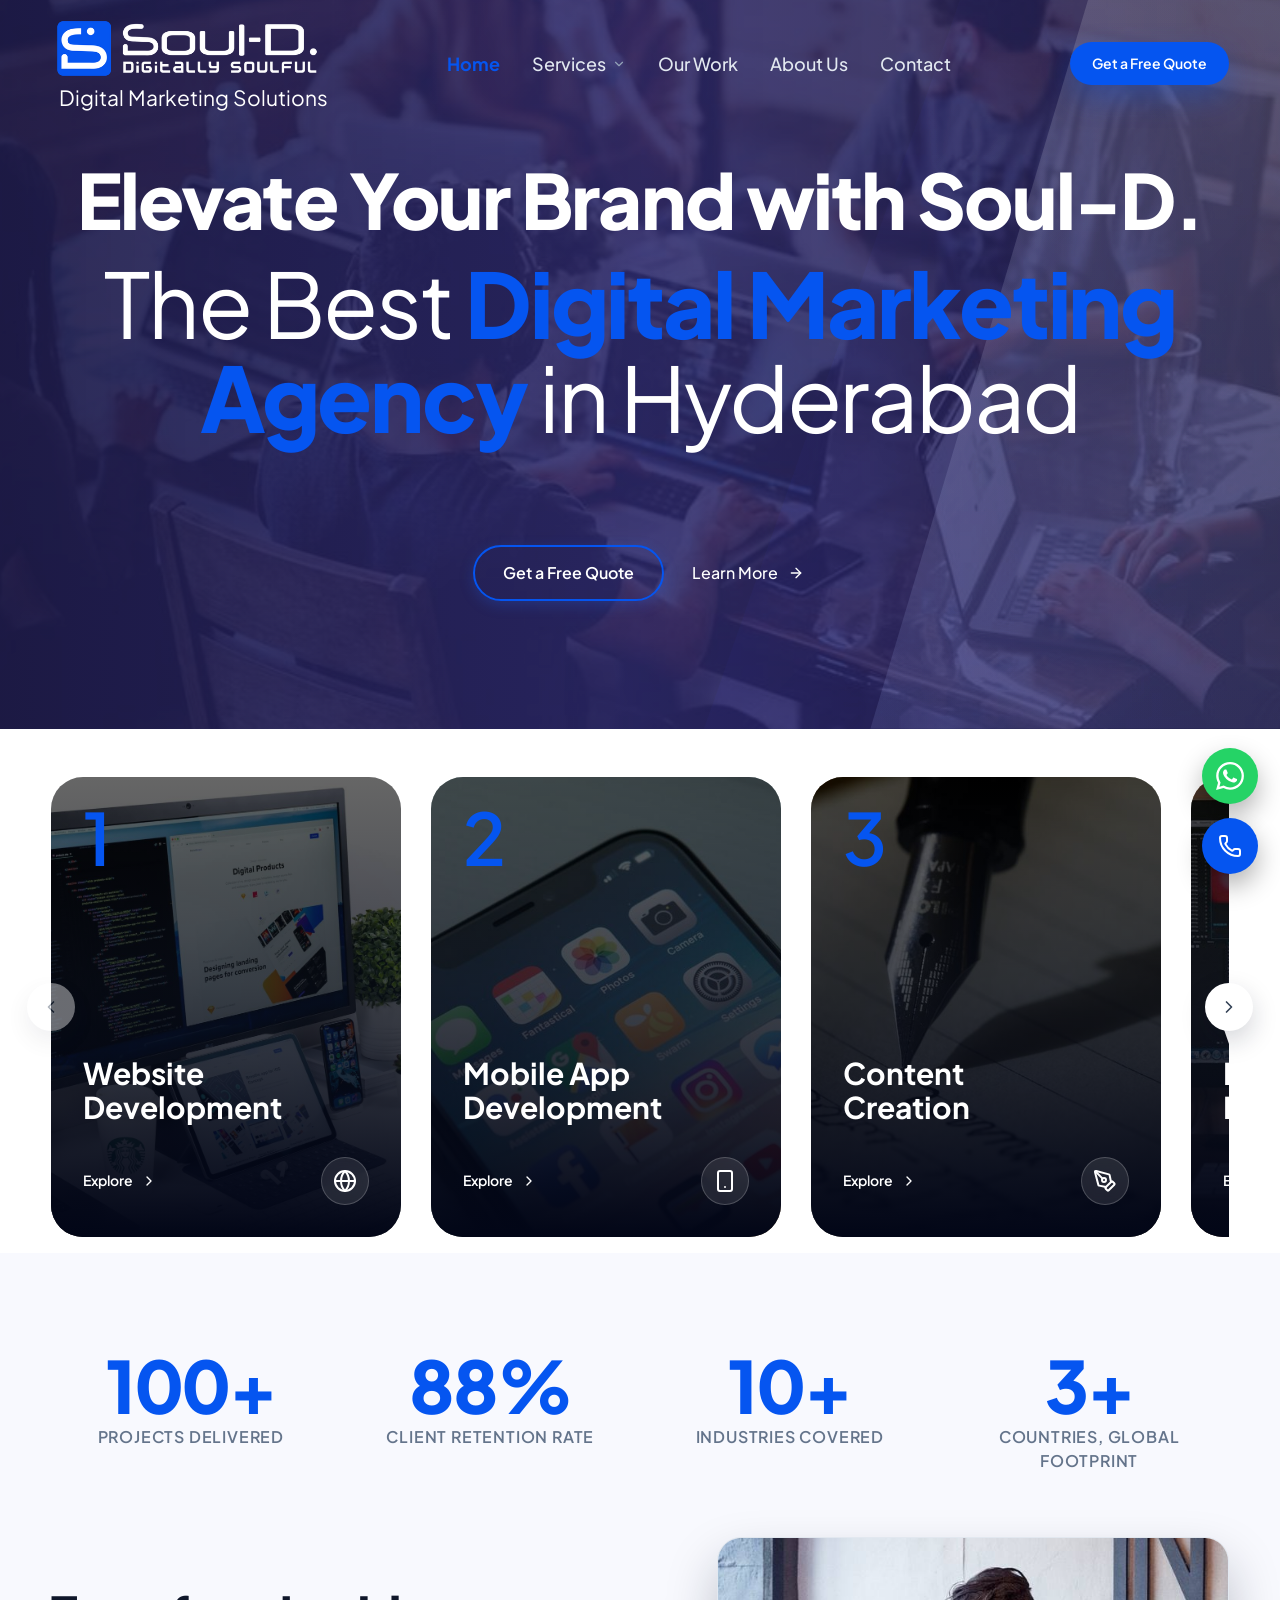
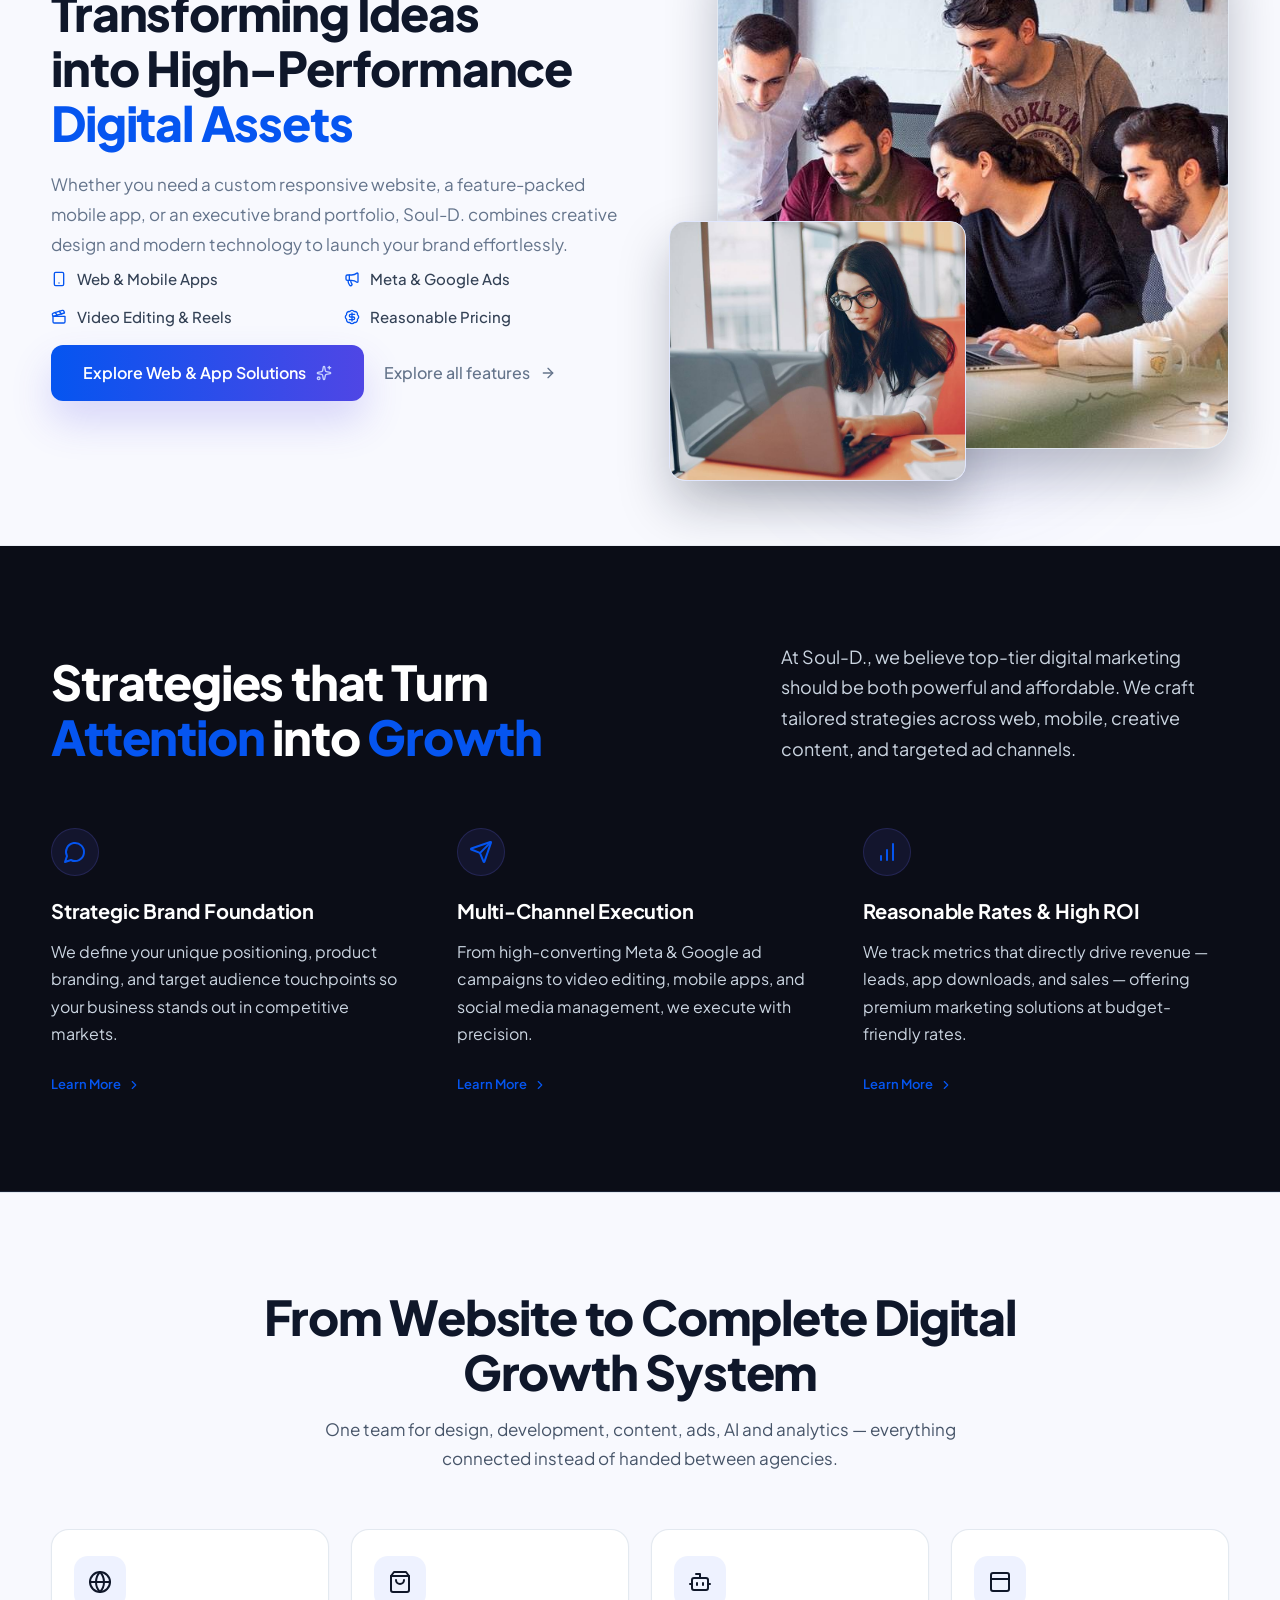
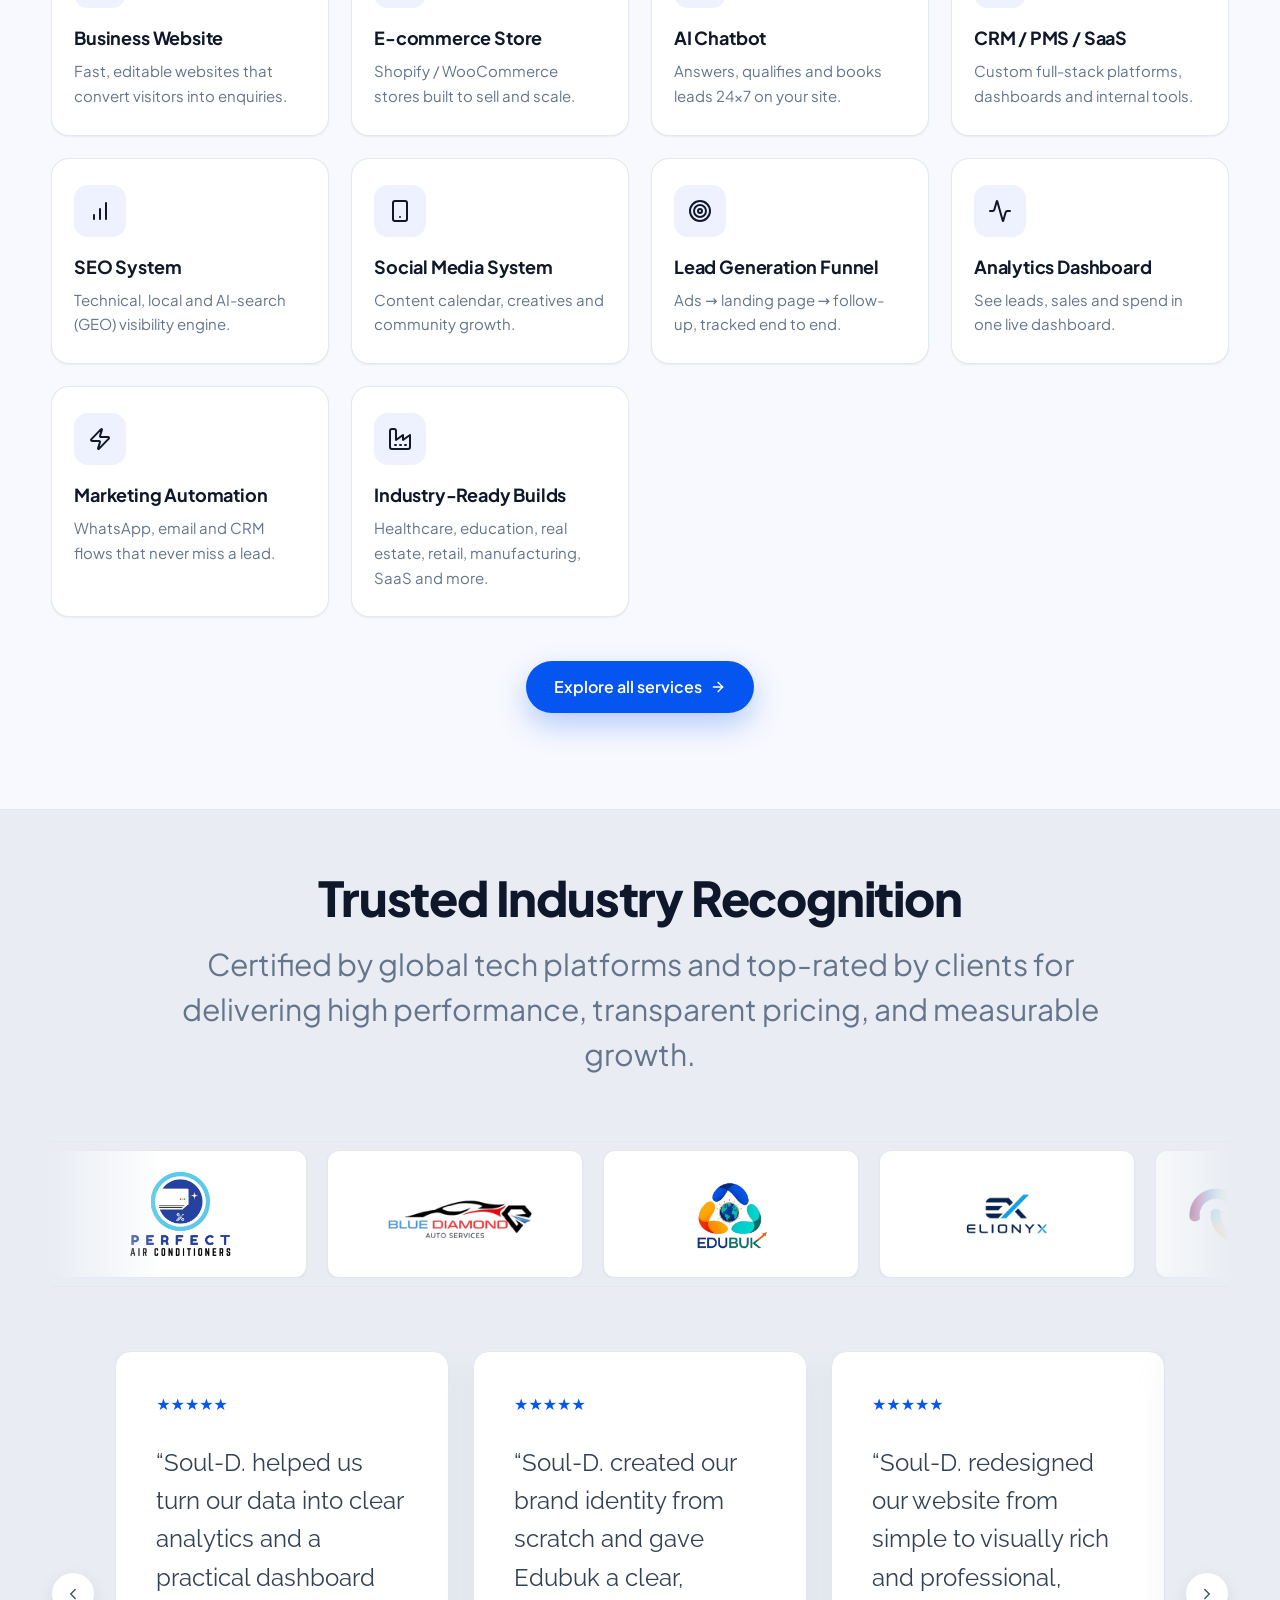
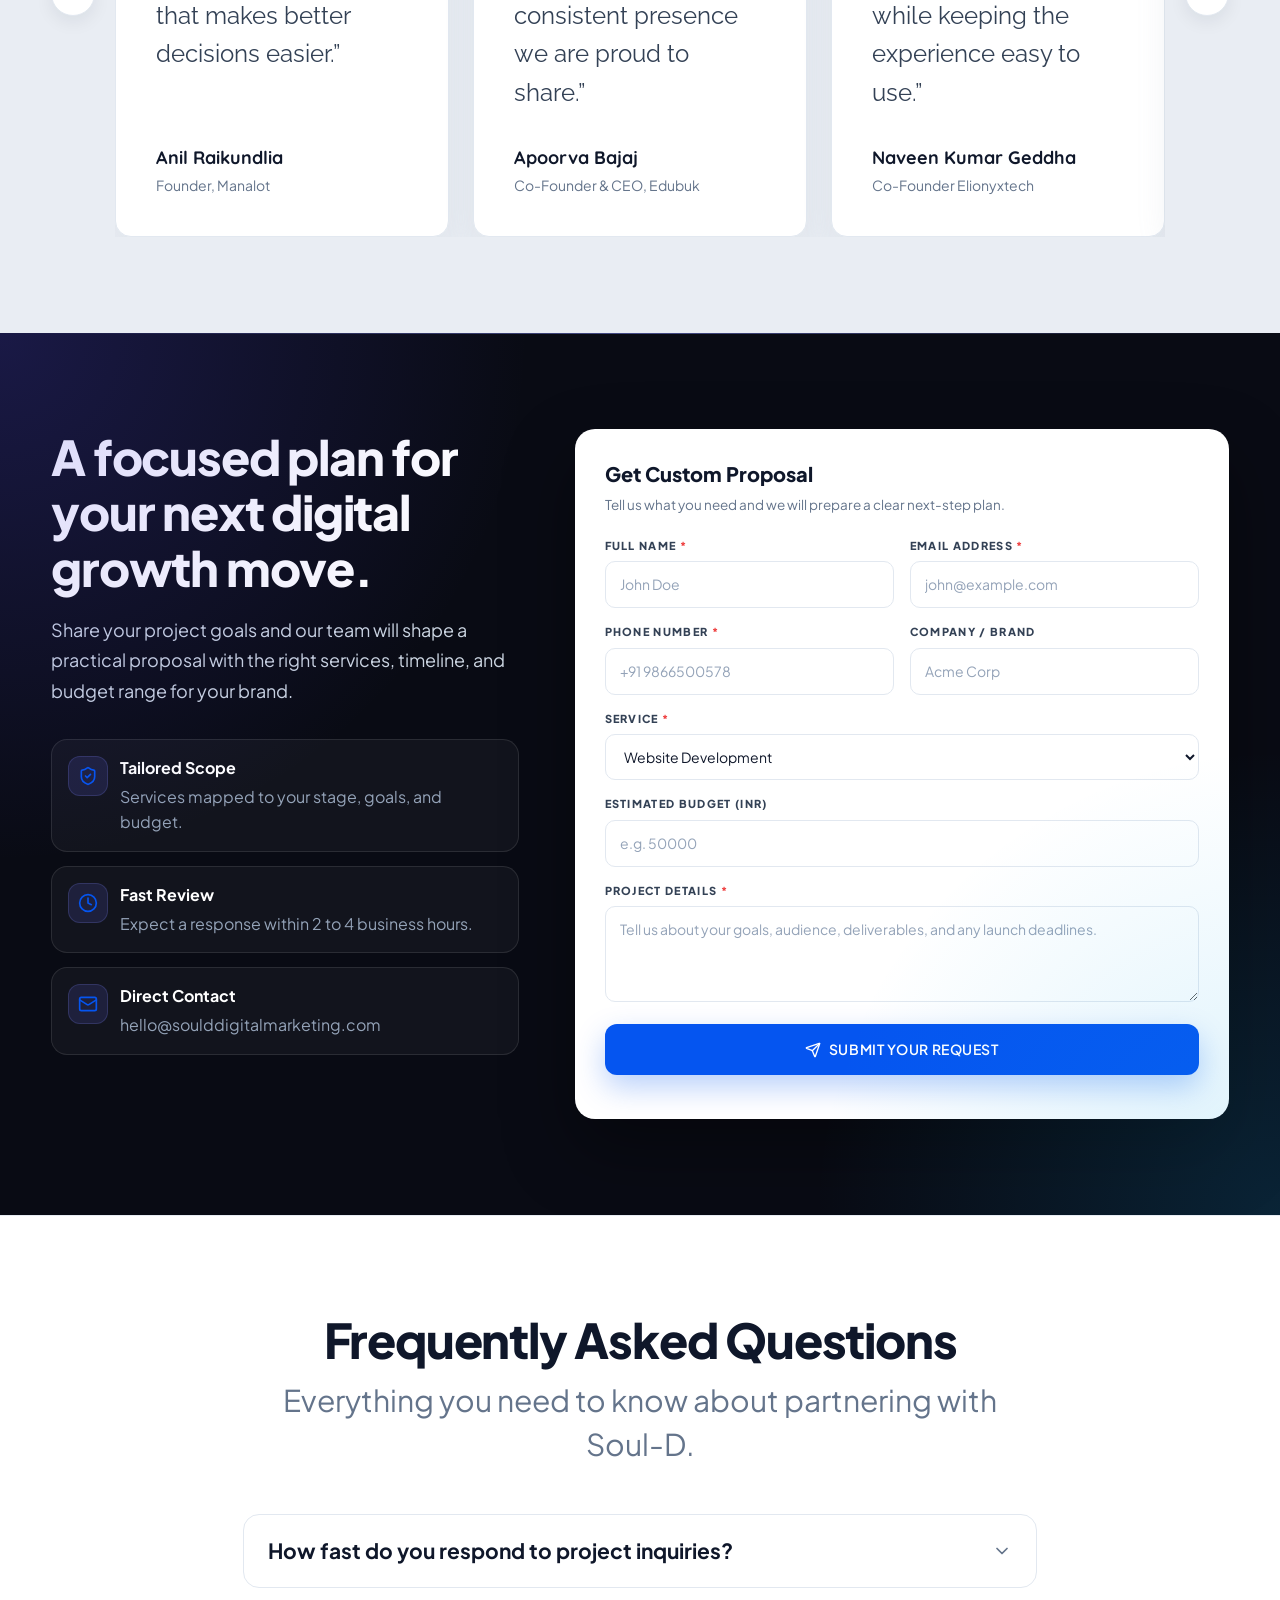
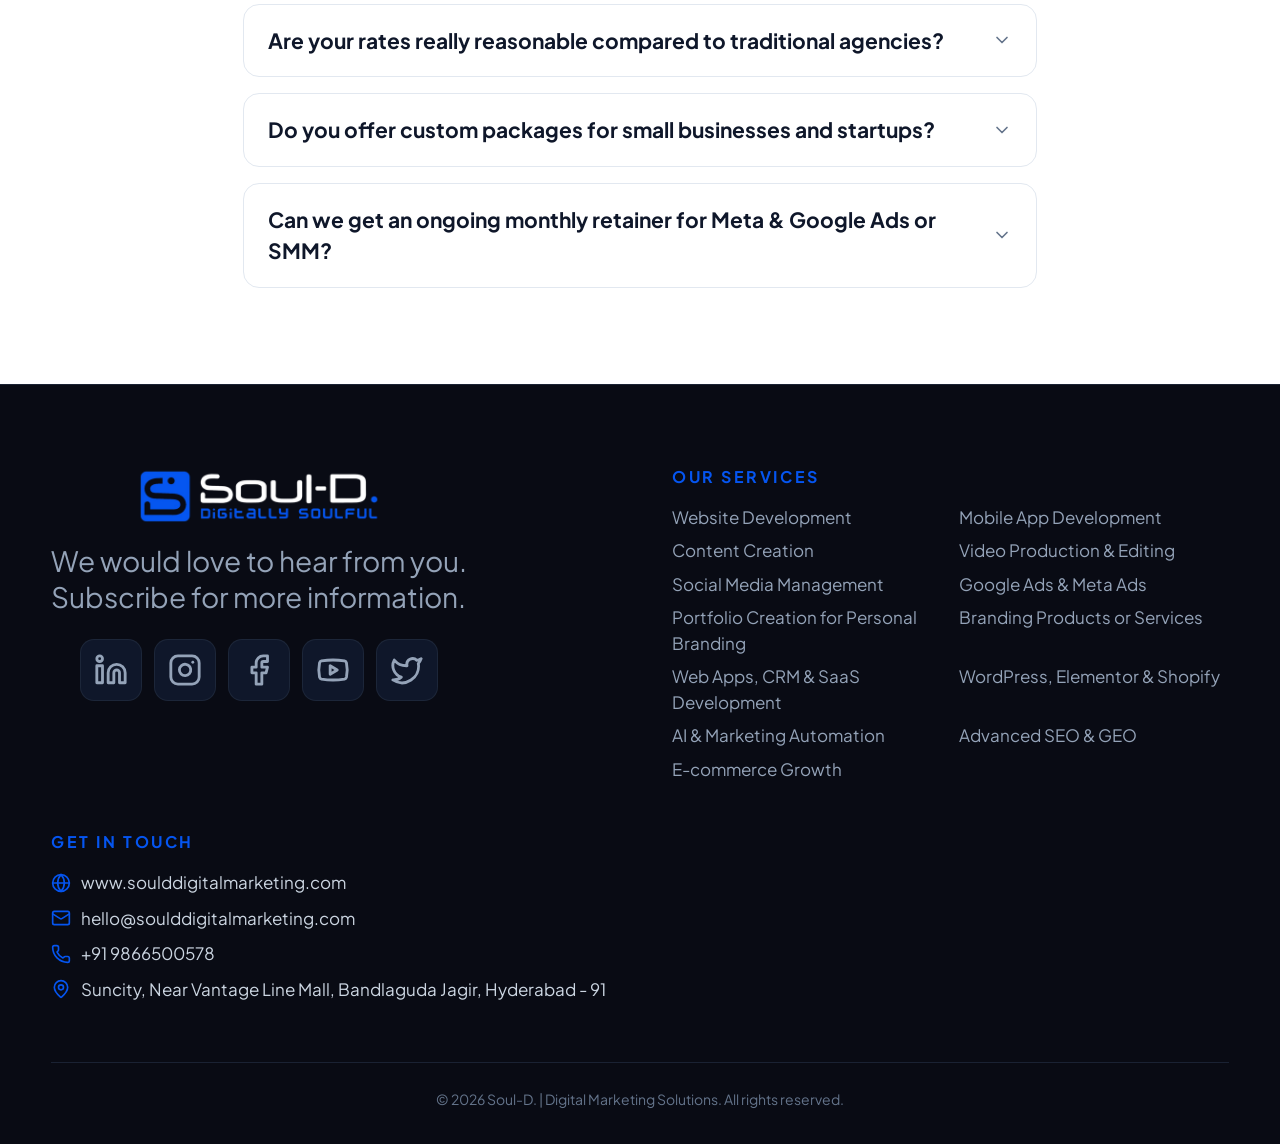
==== commit 4003ab5d: "Loader: skip api/content when no content server" ====
--- a/index.html
+++ b/index.html
@@ -39,6 +39,7 @@
 
         /* 1) content server (live editing — save karte hi update) */
         try {
+          if (!window.SOULD_SERVER) throw new Error('no server');
           const res = await fetch('api/content', { cache: 'no-store' });
           if (res.ok) {
             const d = await res.json();
--- a/src/styles.css
+++ b/src/styles.css
@@ -767,3 +767,25 @@
   .socials a { width: 48px; height: 48px; border-radius: 12px; }
   .floaters { right: 12px; }
 }
+/* ---------- "What We Can Build" section ---------- */
+.sec-build { background: #f8f9fe; border-top: 1px solid var(--line); border-bottom: 1px solid var(--line); }
+.sec-build .lead { color: var(--muted); font-size: 17px; line-height: 1.7; margin: 0 auto; max-width: 720px; }
+.build-grid { display: grid; grid-template-columns: repeat(4, minmax(0, 1fr)); gap: 22px; }
+.build-card {
+  background: #fff; border: 1px solid rgba(226, 232, 240, .95); border-radius: 18px;
+  padding: 26px 22px; box-shadow: var(--shadow-sm); transition: transform .22s ease, box-shadow .22s ease, border-color .22s ease;
+  min-width: 0;
+}
+.build-card:hover { transform: translateY(-4px); box-shadow: var(--shadow-md); border-color: rgba(5, 85, 240, .35); }
+.build-card .emoji {
+  width: 52px; height: 52px; border-radius: 14px; background: #eef2ff; display: grid; place-items: center;
+  font-size: 26px; line-height: 1; margin-bottom: 16px;
+}
+.build-card h3 { font-size: 18px; font-weight: 700; letter-spacing: -.01em; margin-bottom: 8px; }
+.build-card p { color: var(--muted-2); font-size: 15px; line-height: 1.65; }
+@media (max-width: 1100px) { .build-grid { grid-template-columns: repeat(3, minmax(0, 1fr)); } }
+@media (max-width: 860px) { .build-grid { grid-template-columns: repeat(2, minmax(0, 1fr)); gap: 16px; } }
+@media (max-width: 560px) {
+  .build-grid { grid-template-columns: minmax(0, 1fr); }
+  .build-card { padding: 22px 18px; }
+}
